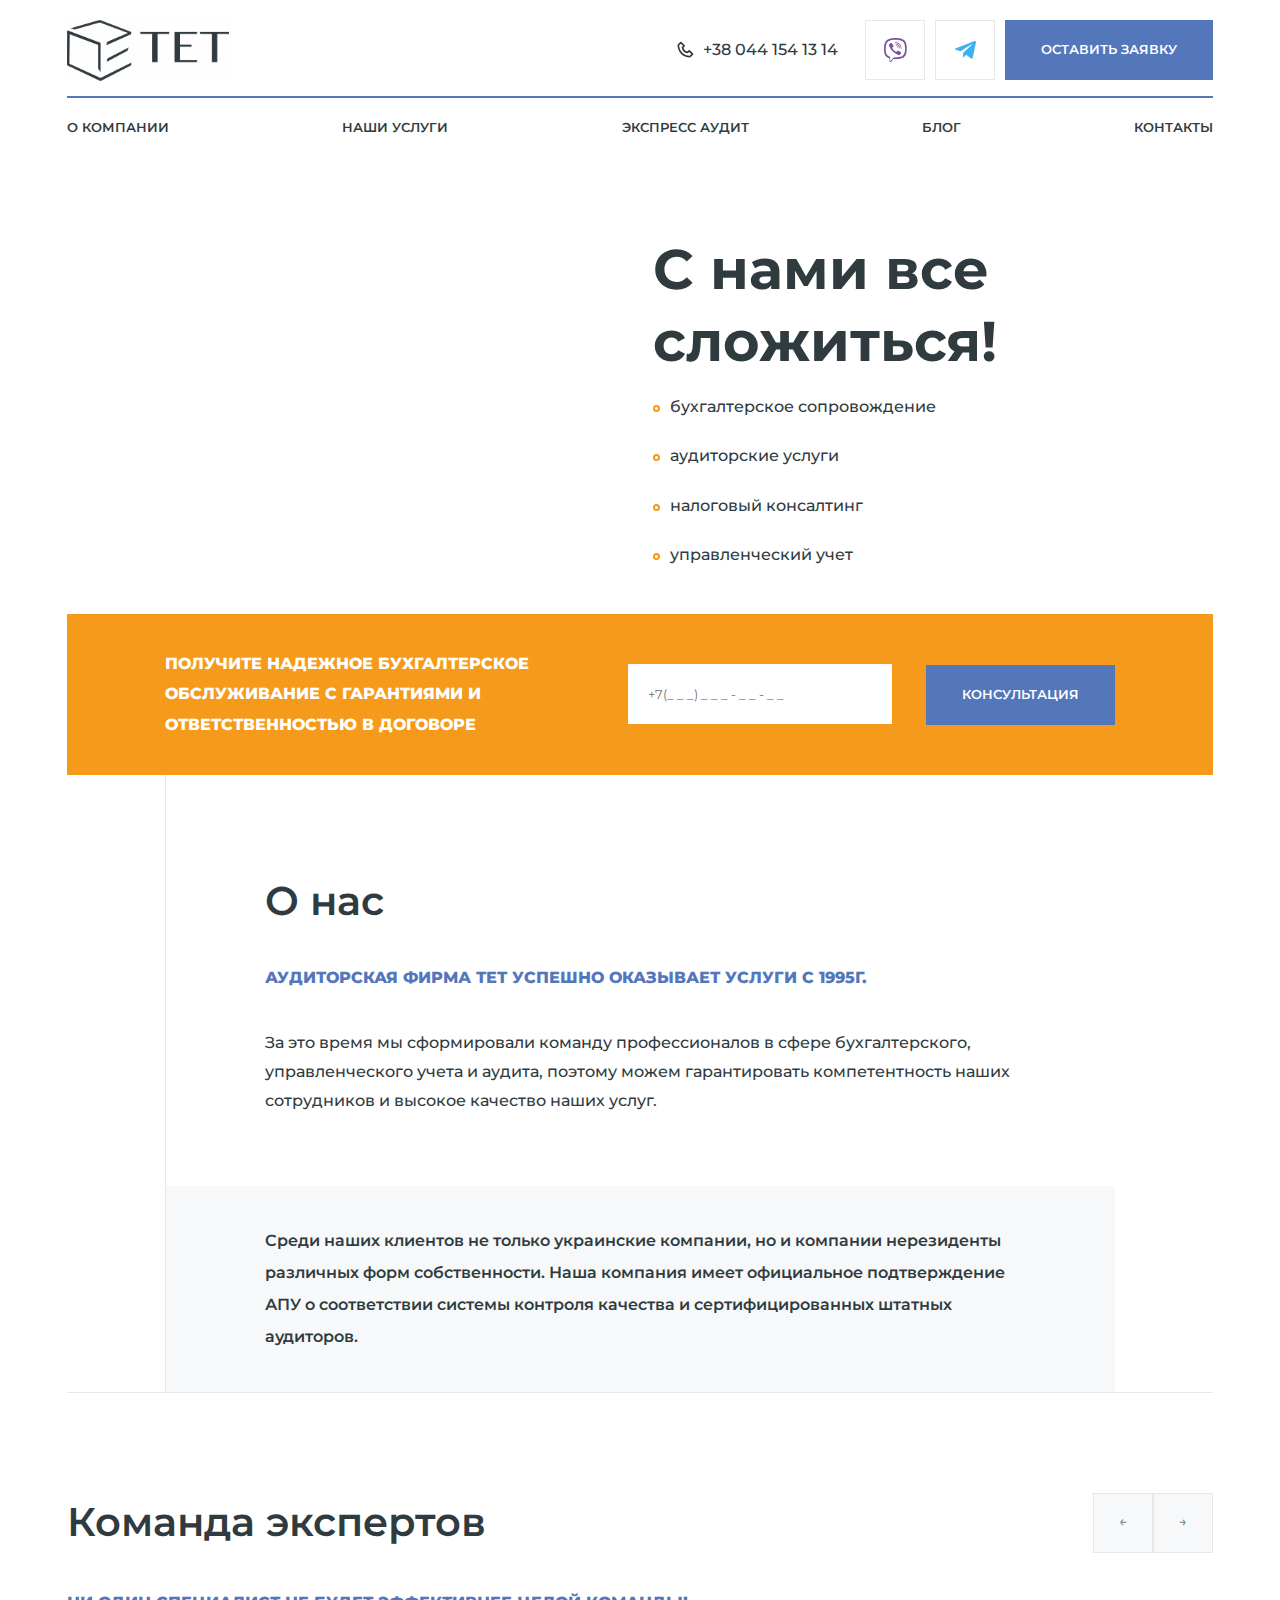
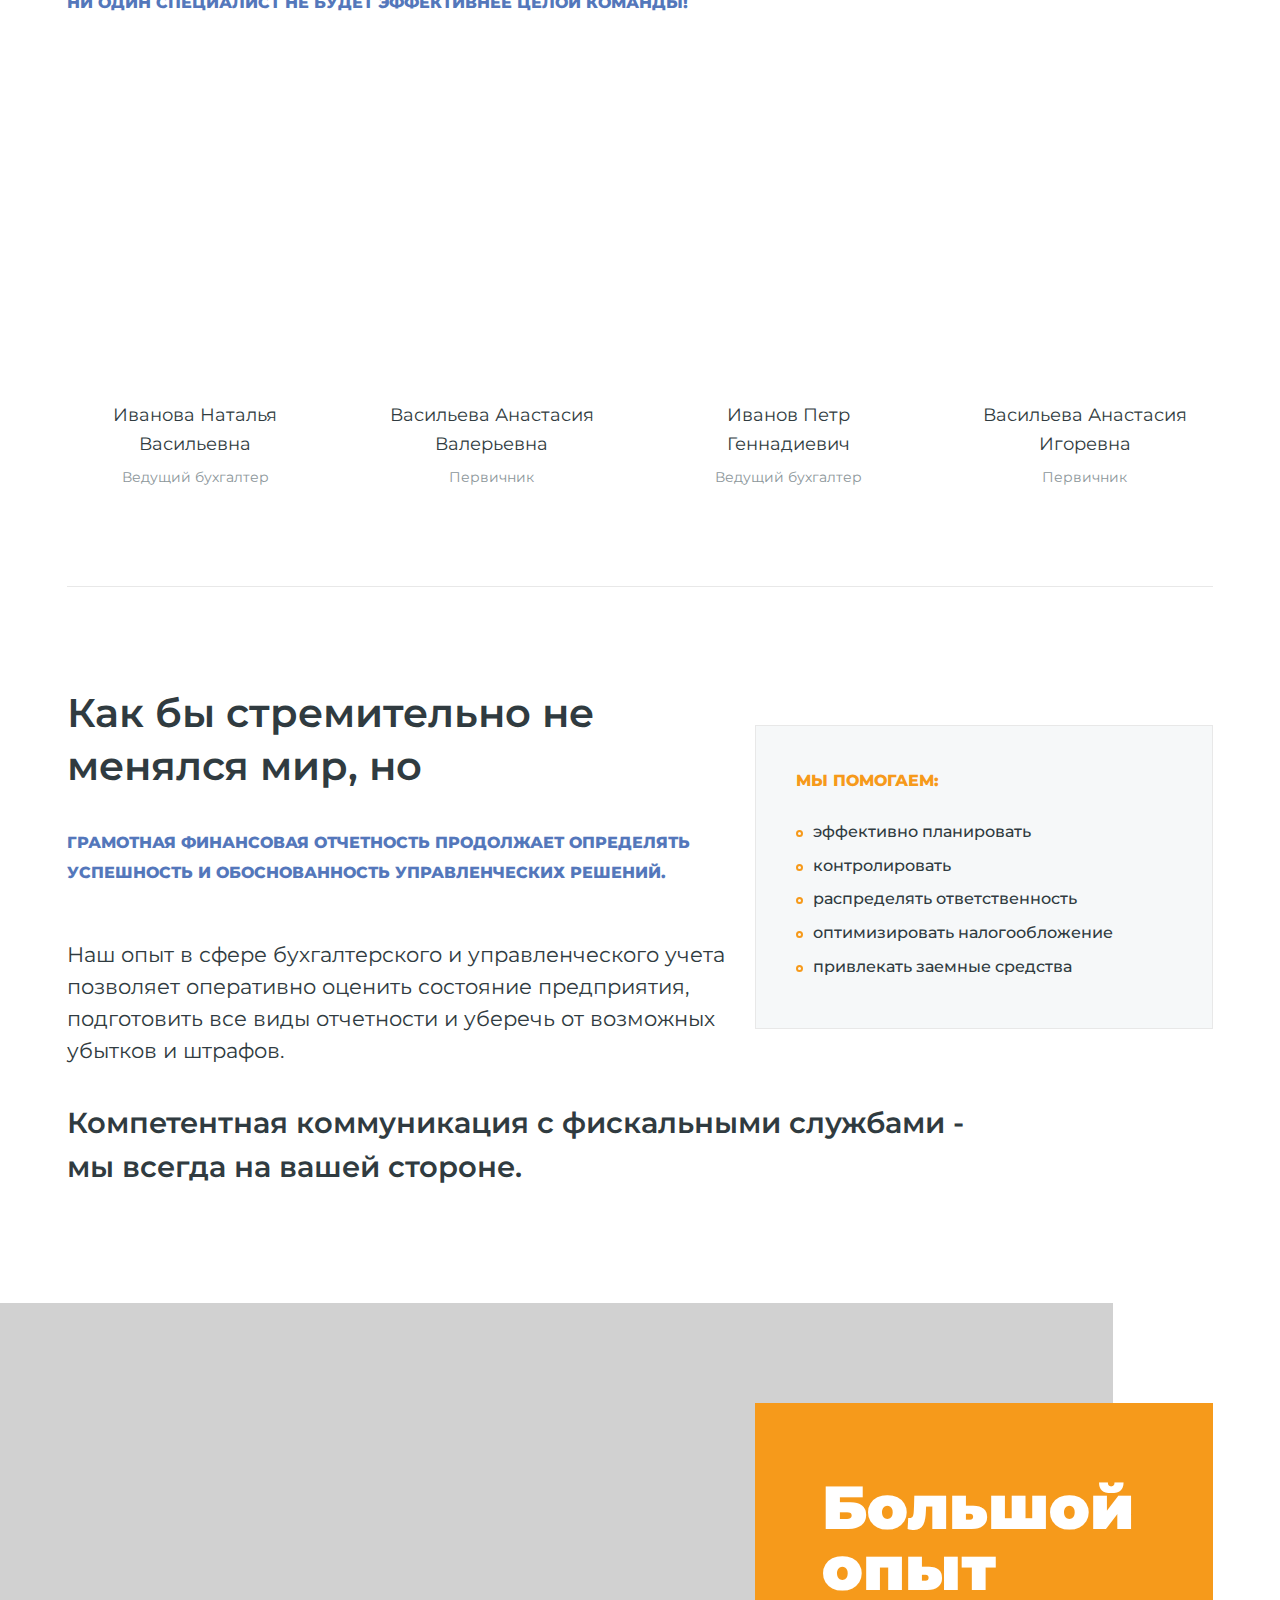
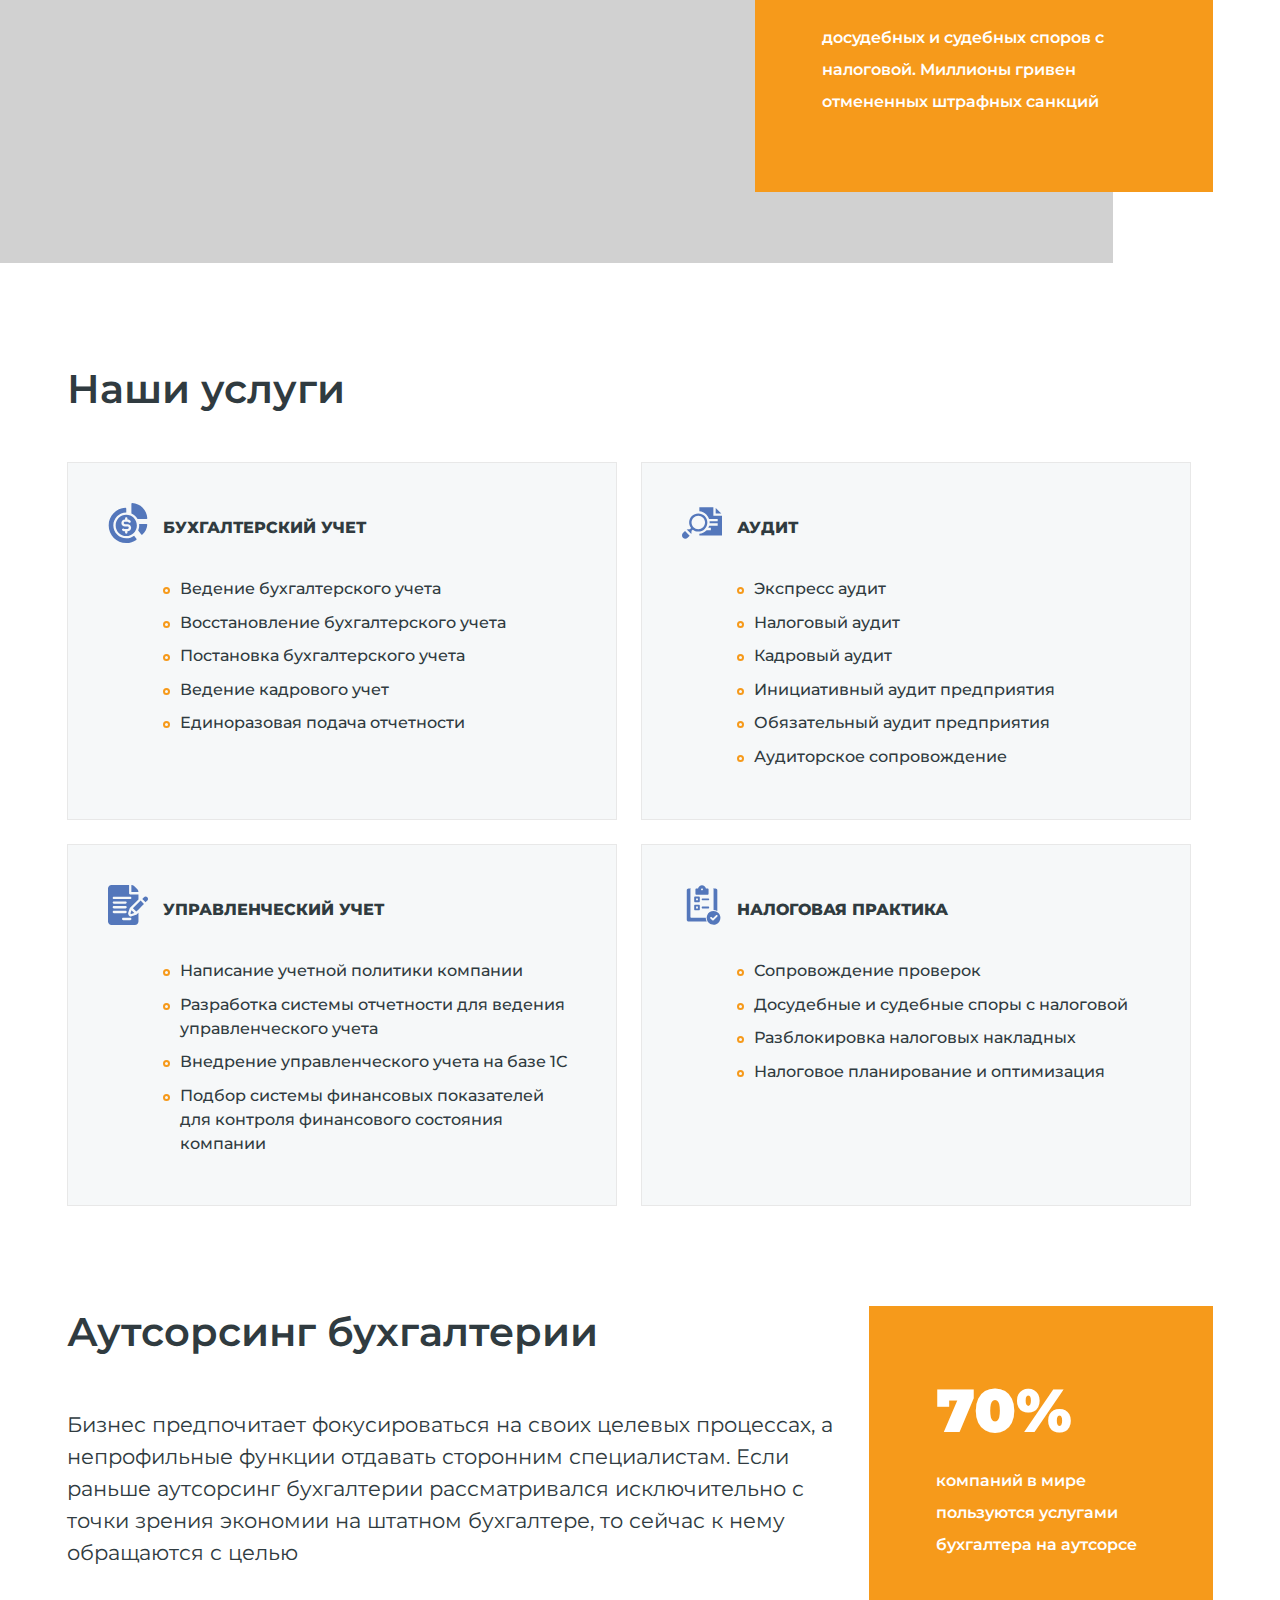
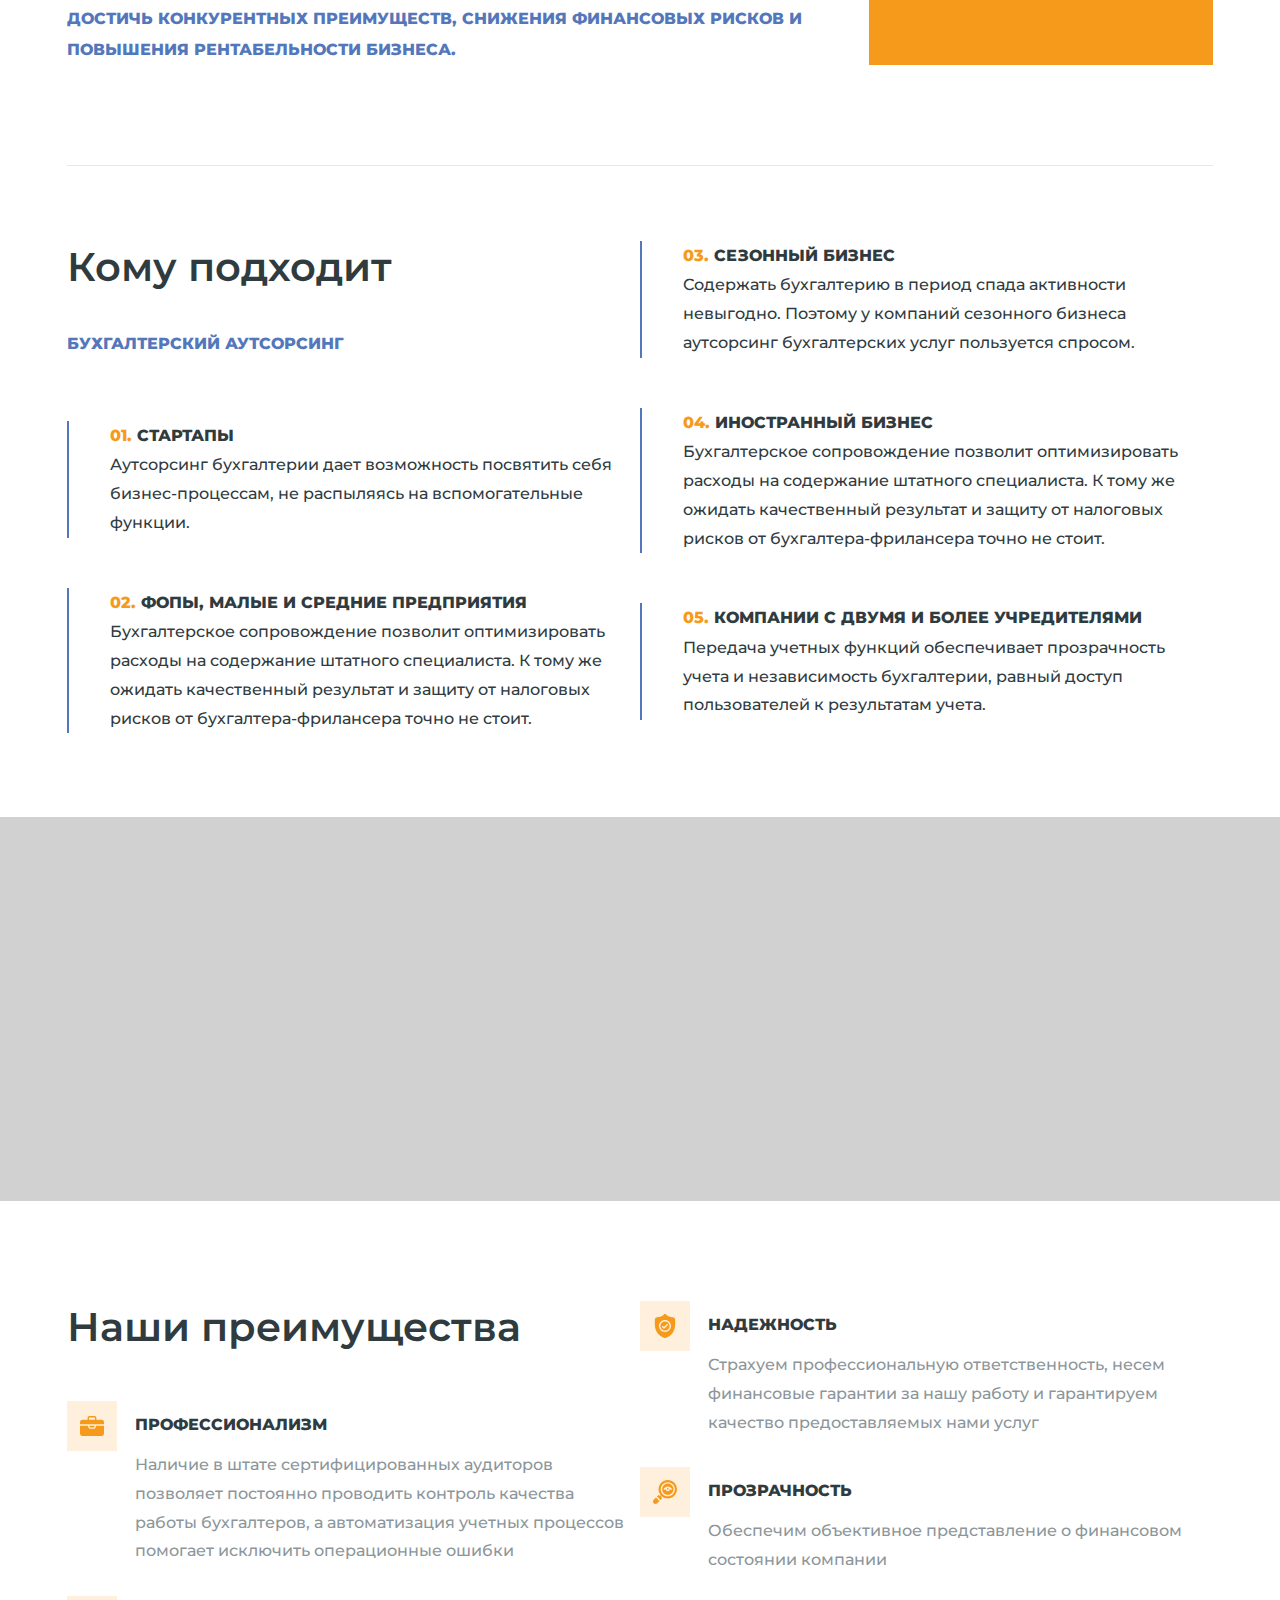
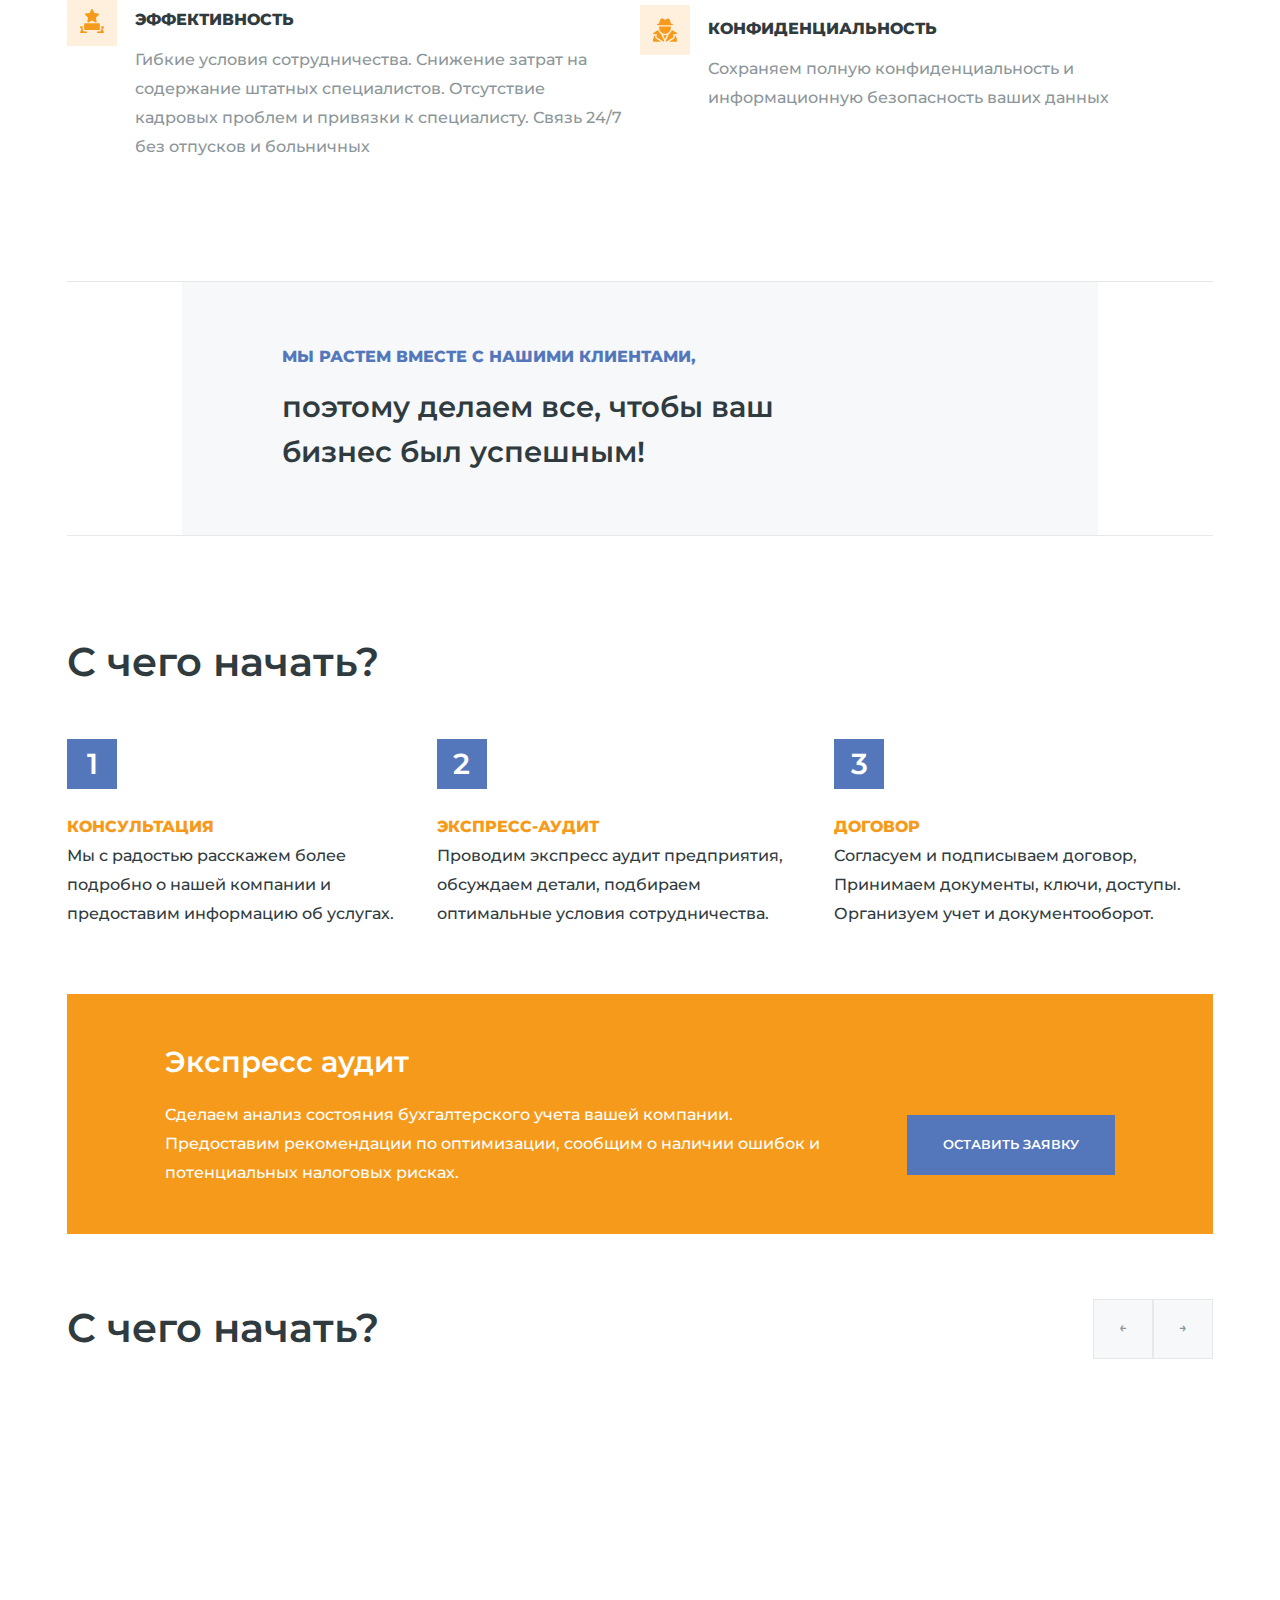
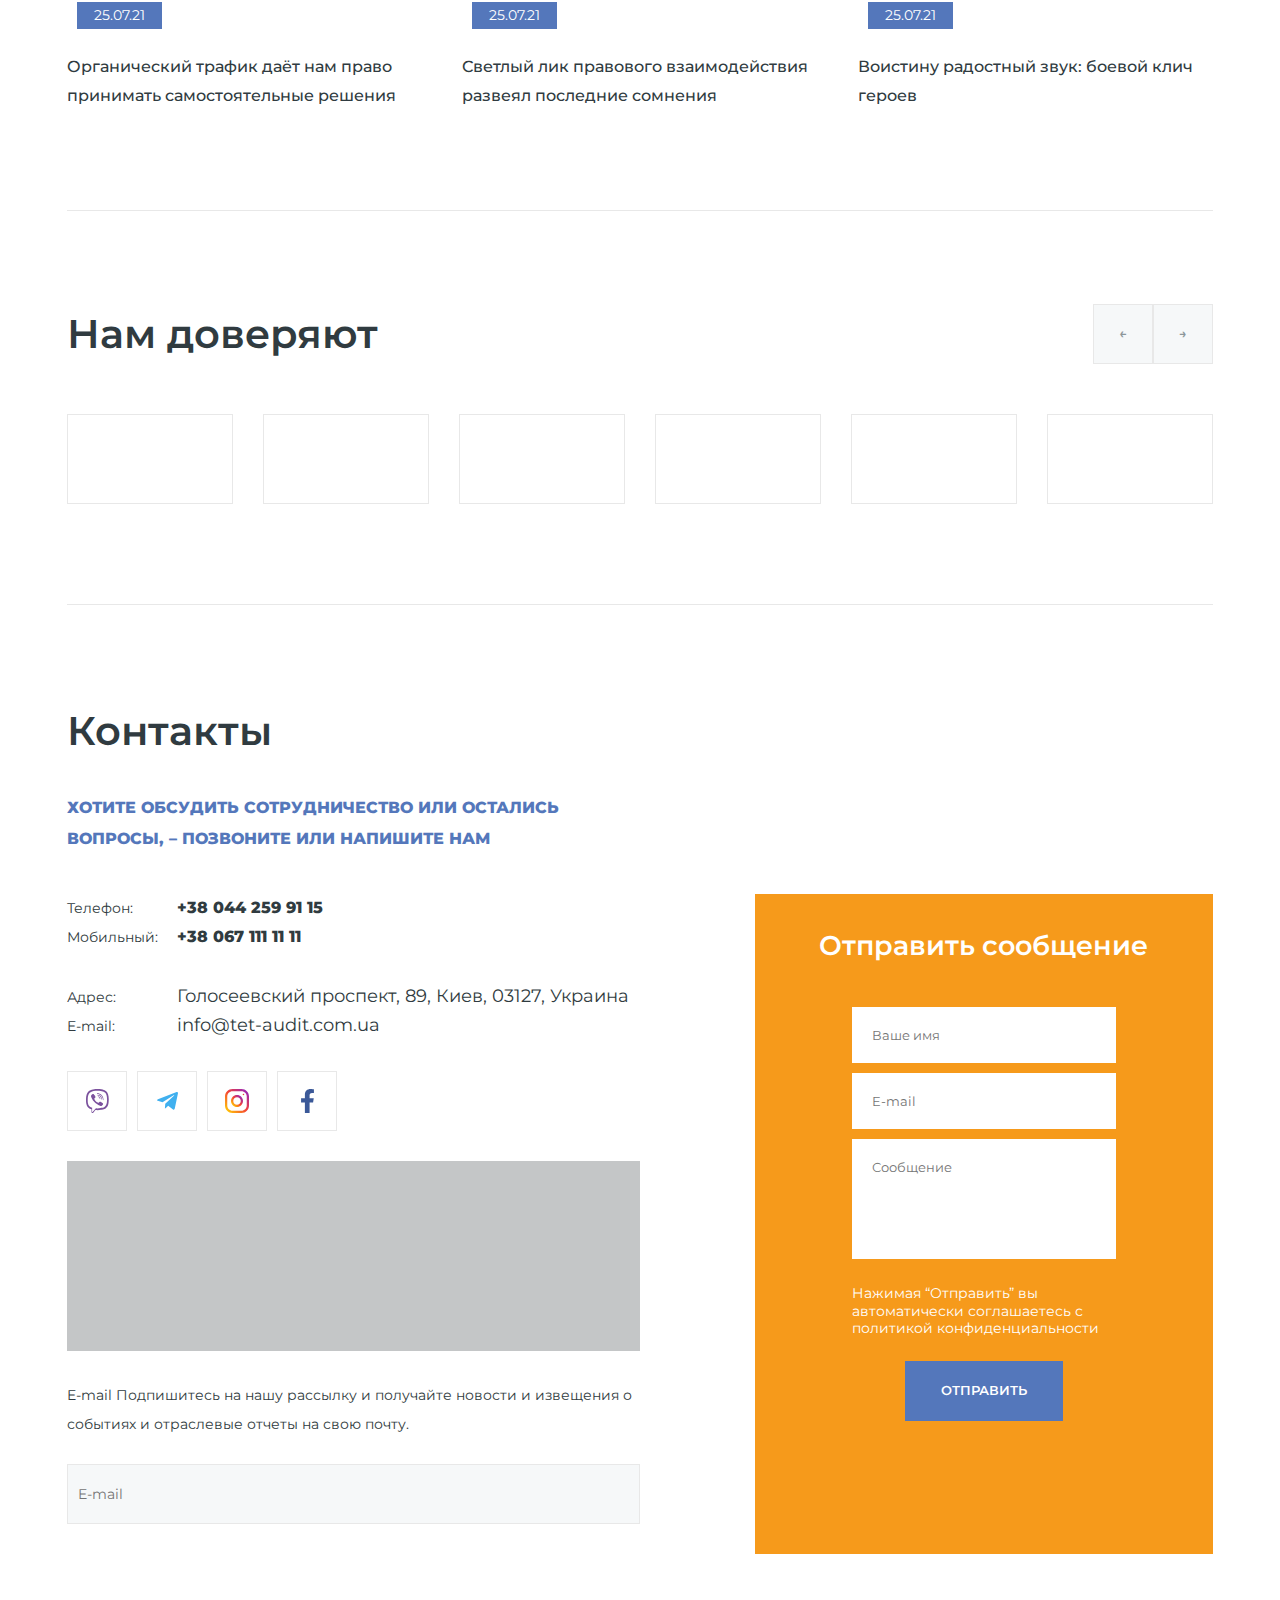
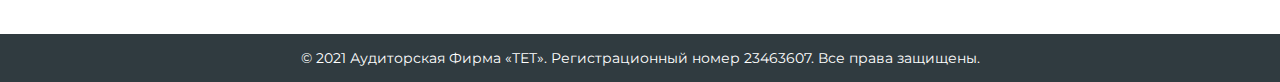
==== index.html @ 626409a5 "Верстка 01 TET Landing" ====
<!DOCTYPE html>
<html lang="ru">
<head>
  <meta charset="UTF-8">
  <meta http-equiv="X-UA-Compatible" content="IE=edge">
  <meta name="viewport" content="width=device-width, initial-scale=1.0">
  <link rel="stylesheet" href="styles.css">
  <link rel="preconnect" href="https://fonts.googleapis.com">
  <link rel="preconnect" href="https://fonts.gstatic.com" crossorigin>
  <link href="https://fonts.googleapis.com/css2?family=Montserrat:wght@400;500;600;800;900&display=swap" rel="stylesheet">  
  <title>ТЕТ | Бухгалтерское обслуживание</title>
</head>
<body>
  <div class="wrapper">
    <header class="header" id="header">
      <div class="container">
        <div class="header__top">
          <div class="header__logo">
            <a href="#header" class="logo-link" >
              <svg width="162" height="61" viewBox="0 0 162 61" fill="none" xmlns="http://www.w3.org/2000/svg" xmlns:xlink="http://www.w3.org/1999/xlink">
              <rect width="162" height="61" fill="url(#pattern0)"/>
              <defs>
              <pattern id="pattern0" patternContentUnits="objectBoundingBox" width="1" height="1">
              <use xlink:href="#image0_75_170" transform="translate(0 -0.00163934) scale(0.00444444 0.0118033)"/>
              </pattern>
              <image id="image0_75_170" width="225" height="85" xlink:href="[data-uri]"/>
              </defs>
              </svg>
            </a>
          </div>
          <div class="header__contacts">
            <a href="tel:380441541314" class="contacts__item">
              <span>
                <svg width="20" height="20" viewBox="0 0 20 20" fill="none" xmlns="http://www.w3.org/2000/svg">
                <path d="M14.6625 17.505H14.6392C11.4378 17.4262 8.38275 16.1479 6.07919 13.9233C3.85379 11.6219 2.57477 8.56797 2.49576 5.3675C2.49104 4.91916 2.66707 4.4878 2.98419 4.17083L5.24586 1.91083C5.57127 1.58551 6.09877 1.58551 6.42419 1.91083L9.75752 5.24417C10.0828 5.56958 10.0828 6.09708 9.75752 6.4225L8.42752 7.75C8.6742 8.6716 9.12858 9.5245 9.75586 10.2433C10.4734 10.8708 11.3252 11.3255 12.2459 11.5725L13.5792 10.2442C13.9046 9.91885 14.4321 9.91885 14.7575 10.2442L18.0909 13.5775C18.4162 13.9029 18.4162 14.4304 18.0909 14.7558L15.8292 17.0167C15.5208 17.3283 15.1009 17.504 14.6625 17.505ZM5.83336 3.67917H5.82919L4.16252 5.34917C4.23048 8.11471 5.33446 10.7539 7.25586 12.7442C9.24621 14.6649 11.8849 15.7688 14.65 15.8375L16.3225 14.1667L14.1625 12.0125L13.085 13.0892C12.9309 13.245 12.7209 13.3329 12.5017 13.3333C12.4432 13.3334 12.3848 13.3272 12.3275 13.315C10.9389 13.0078 9.64951 12.3571 8.57752 11.4225C7.6429 10.3505 6.9922 9.06114 6.68502 7.6725C6.62707 7.39647 6.71268 7.10986 6.91252 6.91083L7.98919 5.83333L5.83336 3.67917Z"/>
                </svg>
            </span>+38 044 154 13 14
            </a>
            <div class="social">
              <a href="">
                <svg width="24" height="24" viewBox="0 0 24 24" fill="none" xmlns="http://www.w3.org/2000/svg">
                <g clip-path="url(#clip0_32_452)">
                <path d="M21.1942 2.33729C20.5989 1.78886 18.1895 0.0404199 12.8177 0.0169824C12.8177 0.0169824 6.48486 -0.362705 3.40049 2.46854C1.68486 4.18417 1.08017 6.70135 1.01455 9.81854C0.948924 12.9357 0.869237 18.7763 6.49892 20.3607H6.50361L6.49892 22.7795C6.49892 22.7795 6.46142 23.7592 7.1083 23.956C7.88642 24.1998 8.3458 23.4545 9.09111 22.6529C9.49892 22.2123 10.0614 21.5654 10.488 21.0732C14.3411 21.3967 17.2989 20.656 17.6364 20.5482C18.4146 20.2951 22.8161 19.7326 23.5286 13.892C24.2692 7.86385 23.1724 4.05761 21.1942 2.33729ZM21.8458 13.4514C21.2411 18.3263 17.6739 18.6357 17.0177 18.8467C16.7364 18.9357 14.1349 19.5826 10.8677 19.3717C10.8677 19.3717 8.43017 22.3107 7.6708 23.0748C7.42236 23.3232 7.15049 23.2998 7.15517 22.8076C7.15517 22.4842 7.17392 18.7904 7.17392 18.7904C7.16924 18.7904 7.16924 18.7904 7.17392 18.7904C2.40205 17.4685 2.6833 12.4951 2.73486 9.89354C2.78642 7.29198 3.27861 5.15917 4.73174 3.72479C7.34267 1.35761 12.7192 1.70917 12.7192 1.70917C17.2614 1.72792 19.4364 3.09667 19.9427 3.55604C21.6161 4.99042 22.4692 8.42167 21.8458 13.4514ZM15.3302 9.66385C15.3489 10.067 14.7442 10.0951 14.7255 9.69198C14.6739 8.66073 14.1911 8.15917 13.1974 8.10292C12.7942 8.07948 12.8317 7.47479 13.2302 7.49823C14.538 7.56854 15.2645 8.31854 15.3302 9.66385ZM16.2817 10.1935C16.3286 8.20604 15.0864 6.64979 12.7286 6.47635C12.3302 6.44823 12.3724 5.84354 12.7708 5.87167C15.4895 6.06854 16.938 7.93885 16.8864 10.2076C16.8817 10.6107 16.2724 10.592 16.2817 10.1935ZM18.4849 10.8217C18.4895 11.2248 17.8802 11.2295 17.8802 10.8264C17.852 7.00604 15.3067 4.92479 12.2177 4.90135C11.8192 4.89667 11.8192 4.29667 12.2177 4.29667C15.6724 4.32011 18.4521 6.70604 18.4849 10.8217ZM17.9552 15.4201V15.4295C17.4489 16.3201 16.5021 17.3045 15.5271 16.9904L15.5177 16.9763C14.5286 16.6998 12.1989 15.4998 10.727 14.3279C9.96767 13.7279 9.27392 13.0201 8.73955 12.3404C8.25674 11.7357 7.76924 11.0185 7.2958 10.156C6.29736 8.35135 6.07705 7.5451 6.07705 7.5451C5.76299 6.5701 6.74267 5.62323 7.63799 5.11698H7.64736C8.07861 4.89198 8.49111 4.96698 8.76767 5.29979C8.76767 5.29979 9.34892 5.99354 9.59736 6.33573C9.83174 6.65448 10.1458 7.16542 10.3099 7.45135C10.5958 7.96229 10.4177 8.4826 10.1364 8.69823L9.57392 9.14823C9.28799 9.37792 9.32549 9.80448 9.32549 9.80448C9.32549 9.80448 10.1599 12.9592 13.2771 13.756C13.2771 13.756 13.7036 13.7935 13.9333 13.5076L14.3833 12.9451C14.5989 12.6639 15.1192 12.4857 15.6302 12.7717C16.3192 13.1607 17.1958 13.7654 17.7771 14.3138C18.1052 14.581 18.1802 14.9888 17.9552 15.4201Z" fill="#7B519D"/>
                </g>
                <defs>
                <clipPath id="clip0_32_452">
                <rect width="24" height="24" fill="white"/>
                </clipPath>
                </defs>
                </svg>
              </a>
              <a href="">
                  <svg width="21" height="24" viewBox="0 0 21 24" fill="none" xmlns="http://www.w3.org/2000/svg">
                  <path d="M20.939 4.62187L17.7703 19.5656C17.5312 20.6203 16.9078 20.8828 16.0218 20.3859L11.1937 16.8281L8.86403 19.0687C8.60622 19.3266 8.39059 19.5422 7.89372 19.5422L8.24059 14.625L17.189 6.53906C17.5781 6.19218 17.1047 5.99999 16.5843 6.34687L5.52184 13.3125L0.759342 11.8219C-0.276596 11.4984 -0.295346 10.7859 0.974967 10.2891L19.6031 3.11249C20.4656 2.78906 21.2203 3.30468 20.939 4.62187Z" fill="#40B0EF"/>
                  </svg>
              </a>
            </div>
            <button class="button blue">оставить заявку</button>
          </div>
          <div class="burger"></div>
          <div class="header__line"></div>
          <svg width="24" height="24" viewBox="0 0 14 14" fill="none" xmlns="http://www.w3.org/2000/svg" class="closeBtn">
            <path d="M12.59 0L7 5.59L1.41 0L0 1.41L5.59 7L0 12.59L1.41 14L7 8.41L12.59 14L14 12.59L8.41 7L14 1.41L12.59 0Z" fill="#8C969A"/>
          </svg>            
          <nav class="menu">
            <ul class="menu__list">
              <li class="menu__item"><a href="#about" class="menu__link">о компании</a></li>
              <li class="menu__item"><a href="#services" class="menu__link">наши услуги</a></li>
              <li class="menu__item"><a href="#form" class="menu__link">экспресс аудит</a></li>
              <li class="menu__item"><a href="#posts" class="menu__link">блог</a></li>
              <li class="menu__item"><a href="#contacts" class="menu__link">контакты</a></li>
            </ul>
          </nav>
        </div>
      </div>
    </header>
      <main class="main">
        <div class="container">
          <article class="main-screen">
            <img src="src/png/V5.png" alt="" class="main-screen__image">
            <div class="main-screen__text">
              <h1 class="title">С нами все сложиться!</h1>
              <ul class="list">
                <li class="list__item"><span class="list__mark"></span>бухгалтерское сопровождение</li>
                <li class="list__item"><span class="list__mark"></span>аудиторские услуги</li>
                <li class="list__item"><span class="list__mark"></span>налоговый консалтинг</li>
                <li class="list__item"><span class="list__mark"></span>управленческий учет</li>
              </ul>
            </div>
            <div class="main-screen__form">
              <p>Получите надежное бухгалтерское обслуживание с гарантиями и ответственностью в договоре</p>
              <form action="">
                <input type="text" class="contact-form__input" placeholder="+7(_ _ _) _ _ _ - _ _ - _ _">
                <button class="button blue" type="submit">консультация</button>
              </form>
            </div>
          </article>
          <article class="about" id="about">
            <div class="about__contant">
              <h2 class="article-title">О нас</h2>
              <h4 class="article-subtitle">Аудиторская фирма ТЕТ успешно оказывает услуги с 1995г.</h4>
              <p class="about__text">За это время мы сформировали команду профессионалов в сфере бухгалтерского,
                управленческого учета и аудита, поэтому можем гарантировать компетентность наших сотрудников и высокое качество наших услуг. 
              </p>
            </div>
            <p class="about__contant _gray">Среди наших клиентов не только украинские компании,
              но и компании нерезиденты различных форм собственности. Наша компания имеет официальное подтверждение АПУ о соответствии
              системы контроля качества и сертифицированных штатных аудиторов.
            </p>
          </article>
          <article class="experts">
            <div class="article__header">
              <h2 class="article-title">Команда экспертов</h2>
              <div class="button-block">
                <button class="button">&#8592;</button>
                <button class="button">&#8594;</button>
              </div>
            </div>
            <h4 class="article-subtitle">Ни один специалист не будет эффективнее целой команды!</h4>
            <div class="content-list">
              <div class="content-list__item">
                <div class="expert-img expert-2"></div>
                <p class="expert-name">Иванова Наталья Васильевна</p>
                <p class="expert-position">Ведущий бухгалтер</p>
              </div>
              <div class="content-list__item">
                <div class="expert-img expert-1"></div>
                <p class="expert-name">Васильева Анастасия Валерьевна</p>
                <p class="expert-position">Первичник</p>
              </div>
              <div class="content-list__item">
                <div class="expert-img expert-4"></div>
                <p class="expert-name">Иванов Петр Геннадиевич</p>
                <p class="expert-position">Ведущий бухгалтер</p>
              </div>
              <div class="content-list__item">
                <div class="expert-img expert-3"></div>
                <p class="expert-name">Васильева Анастасия Игоревна</p>
                <p class="expert-position">Первичник</p>
              </div>
            </div>
          </article>
          <article class="experience">
            <div class="experience__header">
              <div class="header__left">
                <h2 class="article-title">Как бы стремительно не менялся мир, но</h2>
                <h4 class="article-subtitle">грамотная финансовая отчетность продолжает определять успешность и обоснованность управленческих решений.</h4>
                <p class="experience-text">Наш опыт в сфере бухгалтерского и управленческого учета позволяет оперативно оценить состояние предприятия,
                  подготовить все виды отчетности и уберечь от возможных убытков и штрафов.</p>
              </div>
              <div class="list__block">
                <p class="list__header">мы помогаем:</p>
                <ul class="list">
                  <li class="list__item"><span class="list__mark"></span>эффективно планировать</li>
                  <li class="list__item"><span class="list__mark"></span>контролировать</li>
                  <li class="list__item"><span class="list__mark"></span>распределять ответственность</li>
                  <li class="list__item"><span class="list__mark"></span>оптимизировать налогообложение</li>
                  <li class="list__item"><span class="list__mark"></span>привлекать заемные средства</li>
                </ul>
              </div>
            </div>
            <h3>Компетентная коммуникация с фискальными службами  - <br> мы всегда на вашей стороне.</h3>
            <div class="experience-img__container">
              <div class="experience-img"></div>
              <div class="info-block">
                <h6 class="info-block__header">Большой опыт</h6>
                <p class="info-block__text">досудебных и судебных споров с налоговой. Миллионы гривен отмененных штрафных санкций</p>
              </div>
            </div>
          </article>
          <article class="services" id="services">
            <h2 class="article-title">Наши услуги</h2>
            <div class="services__list">
              <div class="list__block _services">
                <p class="list__header _services-header">
                  <span>
                    <svg width="40" height="40" viewBox="0 0 40 40" fill="none" xmlns="http://www.w3.org/2000/svg">
                      <g clip-path="url(#clip0_59_20)">
                        <path d="M31.144 21.041C31.3691 23.1774 31.0789 25.3881 30.1898 27.4763V27.4771L33.2761 31.463C33.5523 31.8198 34.0702 31.8688 34.4122 31.5745C37.1835 29.1897 39.0172 25.7472 39.2889 21.8734C39.3205 21.4225 38.9577 21.0411 38.5056 21.0411H31.144V21.041Z" fill="#5477BB"/>
                        <path d="M23.3951 0.785002V10.5314C26.0097 11.6629 28.1802 13.6333 29.566 16.1004H38.5259C38.9689 16.1004 39.3274 15.7337 39.3103 15.291C38.9914 7.00563 32.3855 0.415487 24.2131 0.00100847C23.7672 -0.0215909 23.3951 0.338586 23.3951 0.785002Z" fill="#5477BB"/>
                        <path d="M18.4023 35.3728C11.2689 35.4466 5.3738 29.6629 5.31612 22.5293C5.25798 15.3399 11.0901 9.47207 18.2664 9.47207V5.64972C18.2664 5.20244 17.893 4.84461 17.4462 4.8651C8.12009 5.29354 0.689135 12.9903 0.689056 22.4228C0.689056 32.1492 8.65565 40.0623 18.3818 39.9998C22.0497 39.9762 25.4499 38.8297 28.2568 36.8869C28.626 36.6313 28.7037 36.1169 28.4288 35.7618L26.0882 32.7386C23.9467 34.3656 21.2863 35.343 18.4023 35.3728Z" fill="#5477BB"/>
                        <path d="M7.66974 22.4228C7.66974 28.2656 12.4235 33.0193 18.2663 33.0193C24.1086 33.0193 28.8629 28.2666 28.8629 22.4228C28.8629 16.58 24.1086 11.8262 18.2663 11.8262C12.4235 11.8262 7.66974 16.5799 7.66974 22.4228ZM19.4434 15.3832V16.5061C20.6501 16.5061 21.7183 17.0194 22.4715 17.8228C22.9157 18.2968 22.8913 19.0423 22.4174 19.4864C21.9463 19.9277 21.2045 19.9109 20.7538 19.4323C20.4164 19.0729 19.9566 18.8641 19.4912 18.8602C18.5388 18.8602 17.8949 18.8602 16.9465 18.8602C16.2868 18.8602 15.7537 19.3947 15.7537 20.053C15.7537 20.7105 16.2889 21.2457 16.9472 21.2457H19.5862C21.5417 21.2457 23.133 22.8371 23.133 24.7926C23.133 26.6198 21.7276 28.3402 19.4434 28.3402V29.4623C19.4434 30.112 18.9168 30.6394 18.2663 30.6394C17.6166 30.6394 17.0893 30.112 17.0893 29.4623V28.3402C16.2602 28.3402 15.4433 28.2504 14.4864 27.5869C13.9528 27.2165 13.8202 26.4828 14.1906 25.9492C14.561 25.4148 15.2947 25.2822 15.8283 25.6526C16.1108 25.8503 16.4616 25.9815 16.8107 25.9861H19.5862C20.2417 25.9861 20.7789 25.4569 20.7789 24.7926C20.7789 24.135 20.2438 23.5998 19.5862 23.5998C18.4184 23.5998 18.1777 23.5998 16.9472 23.5998C14.991 23.5998 13.3996 22.0084 13.3996 20.053C13.3996 18.22 14.8101 16.5061 17.0893 16.5061V15.3832C17.0893 14.7335 17.6166 14.2062 18.2663 14.2062C18.9168 14.2062 19.4434 14.7335 19.4434 15.3832Z" fill="#5477BB"/>
                      </g>
                      <defs>
                        <clipPath id="clip0_59_20">
                          <rect width="40" height="40" fill="white"/>
                        </clipPath>
                      </defs>
                    </svg>
                  </span>Бухгалтерский учет
                </p>
                <ul class="list">
                  <li class="list__item"><span class="list__mark"></span>Ведение бухгалтерского учета</li>
                  <li class="list__item"><span class="list__mark"></span>Восстановление бухгалтерского учета</li>
                  <li class="list__item"><span class="list__mark"></span>Постановка бухгалтерского учета</li>
                  <li class="list__item"><span class="list__mark"></span>Ведение кадрового учет</li>
                  <li class="list__item"><span class="list__mark"></span>Единоразовая подача отчетности</li>
                </ul>
              </div>
              <div class="list__block _services">
                <p class="list__header _services-header">
                  <span>
                    <svg width="40" height="40" viewBox="0 0 40 40" fill="none" xmlns="http://www.w3.org/2000/svg">
                      <g clip-path="url(#clip0_348_91)">
                        <path d="M31.3573 4.25513H17.3524V8.16829C19.9778 8.41315 22.4139 9.55336 24.3019 11.4413C25.6064 12.7458 26.5533 14.3122 27.0954 16.0218H35.6915V18.3739H27.5735C27.6077 18.7342 27.6253 19.098 27.6253 19.4645C27.6253 19.7654 27.6132 20.0645 27.5901 20.3614H35.6915V22.7134H27.1552C26.9333 23.4601 26.6344 24.1806 26.2629 24.8653H28.8331V27.2173H24.5627C24.4773 27.3085 24.3908 27.3989 24.3019 27.4878C22.4141 29.3756 19.978 30.5158 17.3525 30.7607V32.4695H40.0001V12.8722H31.3573V4.25513Z" fill="#5477BB"/>
                        <path d="M39.3098 10.5201L33.7094 4.94263V10.5201H39.3098Z" fill="#5477BB"/>
                        <path d="M10.7394 26.6588C12.3198 27.8808 14.2483 28.5433 16.2787 28.5433C18.7037 28.5433 20.9836 27.599 22.6982 25.8842C24.413 24.1695 25.3573 21.8896 25.3573 19.4646C25.3573 17.0396 24.4129 14.7598 22.6982 13.0451C20.9835 11.3303 18.7037 10.386 16.2787 10.386C13.8538 10.386 11.5739 11.3303 9.8592 13.0451C6.59974 16.3045 6.34183 21.446 9.08498 25.0035L7.92217 26.1664L7.16899 26.2295L4.71667 26.4347L9.30865 31.0268L9.51378 28.5765L9.57696 27.8213L10.7394 26.6588ZM11.514 14.6999C12.7867 13.4272 14.4789 12.7263 16.2786 12.7263C18.0785 12.7263 19.7707 13.4272 21.0434 14.6999C22.3161 15.9726 23.017 17.6647 23.017 19.4646C23.017 21.2644 22.3161 22.9565 21.0434 24.2293C19.7707 25.502 18.0786 26.2029 16.2786 26.2029C14.4788 26.2029 12.7867 25.502 11.514 24.2293C10.2413 22.9565 9.54044 21.2644 9.54044 19.4646C9.54044 17.6647 10.2413 15.9726 11.514 14.6999Z" fill="#5477BB"/>
                        <path d="M0.963725 30.1186C-0.321242 31.4036 -0.321242 33.4946 0.963725 34.7796C1.58623 35.4021 2.41386 35.7449 3.29428 35.7449C4.1747 35.7449 5.00233 35.4021 5.62475 34.7796L7.68816 32.7162L3.02713 28.0552L0.963725 30.1186Z" fill="#5477BB"/>
                      </g>
                      <defs>
                        <clipPath id="clip0_348_91">
                          <rect width="40" height="40" fill="white"/>
                        </clipPath>
                      </defs>
                    </svg>
                  </span>аудит
                </p>
                <ul class="list">
                  <li class="list__item"><span class="list__mark"></span>Экспресс аудит</li>
                  <li class="list__item"><span class="list__mark"></span>Налоговый аудит</li>
                  <li class="list__item"><span class="list__mark"></span>Кадровый аудит</li>
                  <li class="list__item"><span class="list__mark"></span>Инициативный аудит предприятия</li>
                  <li class="list__item"><span class="list__mark"></span>Обязательный аудит предприятия</li>
                  <li class="list__item"><span class="list__mark"></span>Аудиторское сопровождение</li>
                </ul>
              </div>
              <div class="list__block _services">
                <p class="list__header _services-header">
                  <span>
                    <svg width="40" height="40" viewBox="0 0 40 40" fill="none" xmlns="http://www.w3.org/2000/svg">
                      <path d="M30.4307 6.82984C30.4307 5.89141 30.0644 5.00797 29.4007 4.34422L26.0865 1.03C25.4319 0.375391 24.5028 0 23.5781 0H23.3767V7.03125H30.4308L30.4307 6.82984Z" fill="#5477BB"/>
                      <path d="M21.4013 24.1826C21.6256 23.5016 22.017 22.8677 22.5274 22.3538L30.462 14.4513V9.375H22.2276C21.5798 9.375 21.0938 8.85086 21.0938 8.20312V0H3.51562C1.57703 0 0 1.57703 0 3.51562V36.4844C0 38.423 1.57703 40 3.51562 40H26.9151C28.8537 40 30.462 38.423 30.462 36.4844V27.7382L29.1741 28.9948C28.6523 29.512 28.0413 29.8885 27.3523 30.1186L23.6261 31.3626L23.0584 31.3935C22.12 31.3935 21.232 30.9369 20.6804 30.1724C20.1334 29.4114 19.9846 28.4249 20.2821 27.5334L21.4013 24.1826ZM5.85938 21.0938H17.5401C18.1878 21.0938 18.712 21.6179 18.712 22.2656C18.712 22.9134 18.1878 23.4375 17.5401 23.4375H5.85938C5.21164 23.4375 4.6875 22.9134 4.6875 22.2656C4.6875 21.6179 5.21164 21.0938 5.85938 21.0938ZM4.6875 17.5781C4.6875 16.9304 5.21164 16.4062 5.85938 16.4062H17.5401C18.1878 16.4062 18.712 16.9304 18.712 17.5781C18.712 18.2259 18.1878 18.75 17.5401 18.75H5.85938C5.21164 18.75 4.6875 18.2259 4.6875 17.5781ZM4.6875 26.9531C4.6875 26.3054 5.21164 25.7812 5.85938 25.7812H17.5401C18.1878 25.7812 18.712 26.3054 18.712 26.9531C18.712 27.6009 18.1878 28.125 17.5401 28.125H5.85938C5.21164 28.125 4.6875 27.6009 4.6875 26.9531ZM22.2276 32.8125C22.8753 32.8125 23.3995 33.3366 23.3995 33.9844C23.3995 34.6321 22.8754 35.1562 22.2276 35.1562H15.1963C14.5486 35.1562 14.0245 34.6321 14.0245 33.9844C14.0245 33.3366 14.5486 32.8125 15.1963 32.8125H22.2276ZM5.85938 14.0625C5.21164 14.0625 4.6875 13.5384 4.6875 12.8906C4.6875 12.2429 5.21164 11.7188 5.85938 11.7188H22.2276C22.8753 11.7188 23.3995 12.2429 23.3995 12.8906C23.3995 13.5384 22.8753 14.0625 22.2276 14.0625H5.85938Z" fill="#5477BB"/>
                      <path d="M23.5243 25.2192L22.5048 28.2779C22.352 28.7361 22.788 29.172 23.2462 29.0189L26.3031 27.998L23.5243 25.2192Z" fill="#5477BB"/>
                      <path d="M32.6257 15.5708L24.9078 23.2887L28.2363 26.6172C29.9807 24.8725 33.3748 21.4779 35.9538 18.8989L32.6257 15.5708Z" fill="#5477BB"/>
                      <path d="M39.3114 12.2098C38.8994 11.7955 38.2929 11.5586 37.6496 11.5586C37.0064 11.5586 36.4 11.7955 35.9857 12.2109L34.2828 13.9138L37.6107 17.2418C38.543 16.3095 39.1874 15.6651 39.3138 15.5387C40.2292 14.622 40.2291 13.1287 39.3114 12.2098Z" fill="#5477BB"/>
                      <path d="M39.3137 15.5386C39.3138 15.5386 39.3138 15.5385 39.3138 15.5385C39.3168 15.5355 39.3181 15.5342 39.3206 15.5317C39.3181 15.5342 39.3168 15.5356 39.3137 15.5386Z" fill="#5477BB"/>
                      <path d="M39.3206 15.5314C39.3243 15.5276 39.3287 15.5233 39.3309 15.521C39.3286 15.5233 39.3243 15.5276 39.3206 15.5314Z" fill="#5477BB"/>
                      <path d="M39.331 15.5214C39.3385 15.5138 39.3387 15.5136 39.331 15.5214V15.5214Z" fill="#5477BB"/>
                    </svg>
                  </span>управленческий учет
                </p>
                <ul class="list">
                  <li class="list__item"><span class="list__mark"></span>Написание учетной политики компании</li>
                  <li class="list__item"><span class="list__mark"></span>Разработка системы отчетности для ведения управленческого учета</li>
                  <li class="list__item"><span class="list__mark"></span>Внедрение управленческого учета на базе 1С</li>
                  <li class="list__item"><span class="list__mark"></span>Подбор системы финансовых показателей для контроля финансового состояния компании</li>
                </ul>
              </div>
              <div class="list__block _services">
                <p class="list__header _services-header">
                  <span>
                    <svg width="40" height="40" viewBox="0 0 40 40" fill="none" xmlns="http://www.w3.org/2000/svg">
                      <path d="M14.375 9.68757H25.625C25.8736 9.68757 26.1121 9.58879 26.2879 9.41298C26.4637 9.23716 26.5625 8.99871 26.5625 8.75007V4.37507C26.5625 4.12643 26.4637 3.88797 26.2879 3.71215C26.1121 3.53634 25.8736 3.43757 25.625 3.43757H23.9531C23.7418 2.54799 23.2366 1.7557 22.5193 1.18878C21.8019 0.621866 20.9143 0.313477 20 0.313477C19.0857 0.313477 18.1981 0.621866 17.4807 1.18878C16.7634 1.7557 16.2582 2.54799 16.0469 3.43757H14.375C14.1264 3.43757 13.8879 3.53634 13.7121 3.71215C13.5363 3.88797 13.4375 4.12643 13.4375 4.37507V8.75007C13.4375 8.99871 13.5363 9.23716 13.7121 9.41298C13.8879 9.58879 14.1264 9.68757 14.375 9.68757ZM20 3.43757C20.1854 3.43757 20.3667 3.49255 20.5208 3.59556C20.675 3.69858 20.7952 3.84499 20.8661 4.0163C20.9371 4.18761 20.9557 4.37611 20.9195 4.55796C20.8833 4.73982 20.794 4.90687 20.6629 5.03798C20.5318 5.16909 20.3648 5.25838 20.1829 5.29455C20.001 5.33073 19.8125 5.31216 19.6412 5.2412C19.4699 5.17025 19.3235 5.05008 19.2205 4.89591C19.1175 4.74174 19.0625 4.56049 19.0625 4.37507C19.0625 4.12643 19.1613 3.88797 19.3371 3.71215C19.5129 3.53634 19.7514 3.43757 20 3.43757Z" fill="#5477BB"/>
                      <path d="M13.125 17.1875H16.875C17.1236 17.1875 17.3621 17.0887 17.5379 16.9129C17.7137 16.7371 17.8125 16.4986 17.8125 16.25V12.5C17.8125 12.2514 17.7137 12.0129 17.5379 11.8371C17.3621 11.6613 17.1236 11.5625 16.875 11.5625H13.125C12.8764 11.5625 12.6379 11.6613 12.4621 11.8371C12.2863 12.0129 12.1875 12.2514 12.1875 12.5V16.25C12.1875 16.4986 12.2863 16.7371 12.4621 16.9129C12.6379 17.0887 12.8764 17.1875 13.125 17.1875ZM14.0625 13.4375H15.9375V15.3125H14.0625V13.4375Z" fill="#5477BB"/>
                      <path d="M13.125 25.3125H16.875C17.1236 25.3125 17.3621 25.2137 17.5379 25.0379C17.7137 24.8621 17.8125 24.6236 17.8125 24.375V20.625C17.8125 20.3764 17.7137 20.1379 17.5379 19.9621C17.3621 19.7863 17.1236 19.6875 16.875 19.6875H13.125C12.8764 19.6875 12.6379 19.7863 12.4621 19.9621C12.2863 20.1379 12.1875 20.3764 12.1875 20.625V24.375C12.1875 24.6236 12.2863 24.8621 12.4621 25.0379C12.6379 25.2137 12.8764 25.3125 13.125 25.3125ZM14.0625 21.5625H15.9375V23.4375H14.0625V21.5625Z" fill="#5477BB"/>
                      <path d="M20.625 13.4375C20.3764 13.4375 20.1379 13.5363 19.9621 13.7121C19.7863 13.8879 19.6875 14.1264 19.6875 14.375C19.6875 14.6236 19.7863 14.8621 19.9621 15.0379C20.1379 15.2137 20.3764 15.3125 20.625 15.3125H26.25C26.4986 15.3125 26.7371 15.2137 26.9129 15.0379C27.0887 14.8621 27.1875 14.6236 27.1875 14.375C27.1875 14.1264 27.0887 13.8879 26.9129 13.7121C26.7371 13.5363 26.4986 13.4375 26.25 13.4375H20.625Z" fill="#5477BB"/>
                      <path d="M26.25 21.5625H20.625C20.3764 21.5625 20.1379 21.6613 19.9621 21.8371C19.7863 22.0129 19.6875 22.2514 19.6875 22.5C19.6875 22.7486 19.7863 22.9871 19.9621 23.1629C20.1379 23.3387 20.3764 23.4375 20.625 23.4375H26.25C26.4986 23.4375 26.7371 23.3387 26.9129 23.1629C27.0887 22.9871 27.1875 22.7486 27.1875 22.5C27.1875 22.2514 27.0887 22.0129 26.9129 21.8371C26.7371 21.6613 26.4986 21.5625 26.25 21.5625Z" fill="#5477BB"/>
                      <path d="M31.5625 4.375V25C32.8736 24.9986 34.1637 25.3291 35.3125 25.9609V5.3125C35.3119 4.81539 35.1142 4.3388 34.7627 3.98729C34.4112 3.63578 33.9346 3.43806 33.4375 3.4375H30.625C30.8736 3.4375 31.1121 3.53627 31.2879 3.71209C31.4637 3.8879 31.5625 4.12636 31.5625 4.375Z" fill="#5477BB"/>
                      <path d="M9.375 32.8125C9.12636 32.8125 8.8879 32.7137 8.71209 32.5379C8.53627 32.3621 8.4375 32.1236 8.4375 31.875V4.375C8.4375 4.12636 8.53627 3.8879 8.71209 3.71209C8.8879 3.53627 9.12636 3.4375 9.375 3.4375H6.64063C6.14352 3.43806 5.66693 3.63578 5.31542 3.98729C4.96391 4.3388 4.76618 4.81539 4.76562 5.3125V34.6875C4.76618 35.1846 4.96391 35.6612 5.31542 36.0127C5.66693 36.3642 6.14352 36.5619 6.64063 36.5625H24.7109C24.0791 35.4137 23.7486 34.1236 23.75 32.8125H9.375Z" fill="#5477BB"/>
                      <path d="M31.5625 25.9375C30.2028 25.9375 28.8735 26.3407 27.743 27.0961C26.6124 27.8516 25.7312 28.9253 25.2108 30.1815C24.6905 31.4378 24.5543 32.8201 24.8196 34.1537C25.0849 35.4874 25.7397 36.7124 26.7011 37.6738C27.6626 38.6353 28.8876 39.2901 30.2213 39.5554C31.5549 39.8207 32.9372 39.6845 34.1934 39.1642C35.4497 38.6438 36.5234 37.7626 37.2788 36.632C38.0343 35.5014 38.4375 34.1722 38.4375 32.8125C38.4354 30.9898 37.7104 29.2423 36.4216 27.9534C35.1327 26.6646 33.3852 25.9396 31.5625 25.9375ZM35.3504 31.6004L31.6004 35.3504C31.4246 35.5262 31.1861 35.6249 30.9375 35.6249C30.6889 35.6249 30.4504 35.5262 30.2746 35.3504L28.3996 33.4754C28.2262 33.2991 28.1294 33.0614 28.1304 32.8141C28.1314 32.5668 28.2301 32.3299 28.405 32.155C28.5799 31.9801 28.8168 31.8814 29.0641 31.8804C29.3114 31.8794 29.5491 31.9762 29.7254 32.1496L30.9375 33.3616L34.0246 30.2746C34.2009 30.1012 34.4386 30.0044 34.6859 30.0054C34.9332 30.0064 35.1701 30.1051 35.345 30.28C35.5199 30.4549 35.6186 30.6918 35.6196 30.9391C35.6206 31.1864 35.5238 31.4241 35.3504 31.6004Z" fill="#5477BB"/>
                    </svg>
                  </span>налоговая практика
                </p>
                <ul class="list">
                  <li class="list__item"><span class="list__mark"></span>Сопровождение проверок</li>
                  <li class="list__item"><span class="list__mark"></span>Досудебные и судебные споры с налоговой</li>
                  <li class="list__item"><span class="list__mark"></span>Разблокировка налоговых накладных</li>
                  <li class="list__item"><span class="list__mark"></span>Налоговое планирование и оптимизация</li>
                </ul>
              </div>
            </div>
          </article>
          <article class="outsourcing">
            <div class="outsourcing__text">
              <h2 class="article-title">Аутсорсинг бухгалтерии</h2>
              <p class="experience-text">Бизнес предпочитает фокусироваться на своих целевых процессах, а непрофильные функции отдавать сторонним специалистам.
                Если раньше аутсорсинг бухгалтерии рассматривался исключительно с точки зрения экономии на штатном бухгалтере, то сейчас к нему обращаются с целью</p>
              <h4 class="article-subtitle">достичь конкурентных преимуществ, снижения финансовых рисков и повышения рентабельности бизнеса.</h4>
            </div>
            <div class="info-block">
              <h6 class="info-block__header">70%</h6>
              <p class="info-block__text">компаний в мире пользуются услугами бухгалтера на аутсорсе</p>
            </div>
          </article>
          <article class="who">
            <div class="who__header">
              <h2 class="article-title">Кому подходит</h2>
              <h4 class="article-subtitle">бухгалтерский аутсорсинг</h4>
            </div>
            <div class="who__contant">
              <div class="who__container">
                <h4 class="who__title">Стартапы</h4>
                <p>Аутсорсинг бухгалтерии дает возможность посвятить себя бизнес-процессам, не распыляясь на вспомогательные функции.</p>
              </div>
              <div class="who__container">
                <h4 class="who__title">ФОПы, малые и средние предприятия</h4>
                <p>Бухгалтерское сопровождение позволит оптимизировать расходы на содержание штатного специалиста. К тому же ожидать качественный результат и защиту от налоговых рисков от бухгалтера-фрилансера точно не стоит.</p>
              </div>
              <div class="who__container">
                <h4 class="who__title">Сезонный бизнес</h4>
                <p>Содержать бухгалтерию в период спада активности невыгодно.  Поэтому у компаний сезонного бизнеса аутсорсинг бухгалтерских услуг пользуется спросом.</p>
              </div>
              <div class="who__container">
                <h4 class="who__title">Иностранный бизнес</h4>
                <p>Бухгалтерское сопровождение позволит оптимизировать расходы на содержание штатного специалиста. К тому же ожидать качественный результат и защиту от налоговых рисков от бухгалтера-фрилансера точно не стоит.</p>
              </div>
              <div class="who__container">
                <h4 class="who__title">Компании с двумя и более учредителями</h4>
                <p>Передача учетных функций обеспечивает прозрачность учета и независимость бухгалтерии, равный доступ пользователей к результатам учета.</p>
              </div>
            </div>
            <div class="who__img">
              <div></div>
            </div>
          </article>
          <article class="preferences">
            <div class="preferences__header">
              <h2 class="article-title">Наши преимущества</h2>
            </div>
            <div class="preferences__content">
              <div class="preferences__container">
                <h4 class="preferences__title">
                  <span>
                    <svg width="24" height="24" viewBox="0 0 24 24" fill="none" xmlns="http://www.w3.org/2000/svg">
                      <g clip-path="url(#clip0_62_578)">
                        <path d="M15.9664 11.6533V12.2599C15.9664 13.694 14.7997 14.861 13.3654 14.861H10.6344C9.20032 14.861 8.03339 13.6942 8.03339 12.2599V11.6533H0V19.5162C0 20.8353 1.07318 21.9085 2.39227 21.9085H21.6077C22.9268 21.9085 24 20.8353 24 19.5162V11.6533H15.9664Z" fill="#F69A1B"/>
                        <path d="M9.45831 12.2599C9.45831 12.9085 9.98584 13.436 10.6344 13.436H13.3654C14.014 13.436 14.5417 12.9085 14.5417 12.2599V11.6533H9.45831V12.2599Z" fill="#F69A1B"/>
                        <path d="M24 10.2285V8.11267C24 6.79358 22.9268 5.7204 21.6077 5.7204H16.3757V3.94354C16.3757 2.93207 15.553 2.10938 14.5415 2.10938H9.4585C8.44702 2.10938 7.62433 2.93207 7.62433 3.94354V5.7204H2.39227C1.07318 5.7204 0 6.79358 0 8.11267V10.2283H24V10.2285ZM9.04907 3.94354C9.04907 3.71777 9.23273 3.53412 9.4585 3.53412H14.5415C14.7673 3.53412 14.9509 3.71777 14.9509 3.94354V5.7204H9.04907V3.94354Z" fill="#F69A1B"/>
                      </g>
                      <defs>
                        <clipPath id="clip0_62_578">
                        <rect width="24" height="24" fill="white"/>
                        </clipPath>
                      </defs>
                    </svg>
                  </span>Профессионализм
                </h4>
                <p class="preferences__text">Наличие в штате сертифицированных аудиторов позволяет постоянно проводить контроль качества работы бухгалтеров, а автоматизация учетных процессов помогает  исключить операционные ошибки</p>
              </div>
              <div class="preferences__container">
                <h4 class="preferences__title">
                  <span>
                    <svg width="24" height="24" viewBox="0 0 24 24" fill="none" xmlns="http://www.w3.org/2000/svg">
                      <path d="M4.87552 20.9995H19.1245C19.5388 20.9995 19.8744 20.6639 19.8744 20.2496V14.9999C19.8744 14.5856 19.5388 14.25 19.1245 14.25H4.87552C4.46118 14.25 4.12558 14.5856 4.12558 14.9999V20.2496C4.12558 20.6639 4.46118 20.9995 4.87552 20.9995Z" fill="#F69A1B"/>
                      <path d="M8.0398 8.67014L7.36204 12.6233C7.25724 13.2338 7.90135 13.7028 8.4504 13.4135L12 11.5476L15.5496 13.4135C16.1029 13.7032 16.7421 13.2304 16.6379 12.6233L15.9601 8.67014L18.832 5.87097C19.2758 5.4383 19.0305 4.68147 18.4162 4.59185L14.4471 4.01533L12.6726 0.418879C12.3974 -0.137767 11.6026 -0.137579 11.3274 0.418879L9.55282 4.01533L5.58374 4.59185C4.97033 4.68138 4.72355 5.43774 5.16799 5.87097L8.0398 8.67014Z" fill="#F69A1B"/>
                      <path d="M22.6131 20.6247L23.9002 18.3721C24.1854 17.8733 23.8248 17.25 23.2492 17.25H21.6087C21.4792 17.25 21.3743 17.3549 21.3743 17.4844V20.2498C21.3743 21.4923 20.367 22.4996 19.1245 22.4996H17.109C16.9796 22.4996 16.8746 22.6046 16.8746 22.734V23.2496C16.8746 23.6638 17.2104 23.9995 17.6246 23.9995H23.2492C23.8238 23.9995 24.1859 23.3771 23.9002 22.8774L22.6131 20.6247Z" fill="#F69A1B"/>
                      <path d="M2.62569 20.2498V17.4844C2.62569 17.3549 2.52075 17.25 2.39134 17.25H0.750832C0.176234 17.25 -0.185942 17.8724 0.0997869 18.3721L1.38688 20.6247L0.0997869 22.8774C-0.185426 23.3762 0.175203 23.9995 0.750832 23.9995H6.37541C6.78962 23.9995 7.12536 23.6638 7.12536 23.2496V22.734C7.12536 22.6046 7.02041 22.4996 6.891 22.4996H4.87553C3.63296 22.4996 2.62569 21.4923 2.62569 20.2498Z" fill="#F69A1B"/>
                    </svg>
                  </span>Эффективность
                </h4>
                <p class="preferences__text">Гибкие условия сотрудничества. Снижение затрат на содержание штатных специалистов. Отсутствие кадровых проблем и привязки к специалисту.  Связь 24/7 без отпусков и больничных</p>
              </div>
              <div class="preferences__container">
                <h4 class="preferences__title">
                  <span>
                    <svg width="24" height="24" viewBox="0 0 24 24" fill="none" xmlns="http://www.w3.org/2000/svg">
                      <g clip-path="url(#clip0_348_175)">
                        <path d="M11.9999 7.42773C9.47833 7.42773 7.427 9.47906 7.427 12.0004C7.427 14.522 9.47833 16.5733 11.9999 16.5733C14.5212 16.5733 16.5726 14.522 16.5726 12.0004C16.5726 9.47906 14.5212 7.42773 11.9999 7.42773ZM14.7148 11.1393L11.4388 14.4152C11.3013 14.5527 11.121 14.6216 10.9408 14.6216C10.7606 14.6216 10.5804 14.5529 10.4429 14.4152L9.19104 13.1633C8.91602 12.8885 8.91602 12.4426 9.19104 12.1676C9.46588 11.8926 9.91174 11.8926 10.1868 12.1676L10.9408 12.9216L13.7191 10.1436C13.9939 9.86853 14.4398 9.86853 14.7148 10.1436C14.9898 10.4184 14.9898 10.8643 14.7148 11.1393Z" fill="#F69A1B"/>
                        <path d="M22.1948 6.51181L22.194 6.49313C22.1836 6.2626 22.1766 6.01871 22.1724 5.74734C22.1528 4.42404 21.1009 3.32944 19.7774 3.25547C17.018 3.10148 14.8834 2.2017 13.0595 0.423934L13.0439 0.409102C12.449 -0.136367 11.5516 -0.136367 10.9565 0.409102L10.9409 0.423934C9.11704 2.2017 6.9824 3.10148 4.22301 3.25565C2.89971 3.32944 1.84759 4.42404 1.82799 5.74753C1.82397 6.01706 1.81682 6.26095 1.80639 6.49313L1.80529 6.53653C1.75164 9.3503 1.68499 12.8522 2.85649 16.0307C3.50066 17.7786 4.47624 19.298 5.75596 20.547C7.21348 21.9693 9.12253 23.0986 11.43 23.9031C11.5051 23.9293 11.5831 23.9505 11.6626 23.9665C11.7746 23.9888 11.8874 24 12.0002 24C12.113 24 12.226 23.9888 12.3379 23.9665C12.4173 23.9505 12.4959 23.9291 12.5713 23.9028C14.8761 23.0967 16.7831 21.967 18.2393 20.5448C19.5185 19.2955 20.4941 17.7757 21.1388 16.0274C22.3147 12.8394 22.2482 9.33089 22.1948 6.51181ZM11.9998 17.9815C8.70175 17.9815 6.01872 15.2985 6.01872 12.0004C6.01872 8.70229 8.70175 6.01926 11.9998 6.01926C15.2977 6.01926 17.981 8.70229 17.981 12.0004C17.981 15.2985 15.2977 17.9815 11.9998 17.9815Z" fill="#F69A1B"/>
                      </g>
                      <defs>
                        <clipPath id="clip0_348_175">
                        <rect width="24" height="24" fill="white"/>
                        </clipPath>
                      </defs>
                    </svg>
                  </span>Надежность
                </h4>
                <p class="preferences__text">Страхуем профессиональную ответственность, несем финансовые гарантии за нашу работу и гарантируем качество предоставляемых нами услуг</p>
              </div>
              <div class="preferences__container">
                <h4 class="preferences__title">
                  <span>
                    <svg width="24" height="24" viewBox="0 0 24 24" fill="none" xmlns="http://www.w3.org/2000/svg">
                      <g clip-path="url(#clip0_348_193)">
                        <path d="M2.98332 17.5039L0.725998 19.7612C-0.242081 20.7293 -0.242081 22.3046 0.725998 23.2726C1.19511 23.7418 1.81859 23.9999 2.4818 23.9999C3.145 23.9999 3.76866 23.7418 4.23759 23.2726L6.49492 21.0155L2.98332 17.5039Z" fill="#F69A1B"/>
                        <path d="M13.9321 8.89697C13.9321 9.37524 14.3212 9.76434 14.7995 9.76434C15.2776 9.76434 15.6667 9.37524 15.6667 8.89697C15.6667 8.41888 15.2776 8.02979 14.7995 8.02979C14.3212 8.02979 13.9321 8.41888 13.9321 8.89697Z" fill="#F69A1B"/>
                        <path d="M21.301 2.69788C19.5613 0.958191 17.2482 0 14.7878 0C12.3274 0 10.0142 0.958191 8.27435 2.69788C4.85028 6.12213 4.6908 11.5935 7.79608 15.2084L6.99261 16.0117L5.73413 14.7532L3.97778 16.5095L7.48938 20.0211L9.24573 18.2648L7.98724 17.0063L8.79034 16.203C10.4592 17.6391 12.5632 18.4224 14.7876 18.4224C17.248 18.4224 19.5612 17.4642 21.301 15.7245C23.0407 13.9847 23.9989 11.6717 23.9989 9.2113C23.9989 6.75073 23.0407 4.43756 21.301 2.69788ZM19.7545 14.178C18.3853 15.5473 16.5864 16.2321 14.7878 16.2321C12.989 16.2321 11.1903 15.5473 9.82086 14.178C8.49426 12.8513 7.76367 11.0874 7.76367 9.2113C7.76367 7.33502 8.49426 5.57117 9.82086 4.24438C12.5596 1.50568 17.0158 1.50568 19.7545 4.24438C21.0813 5.57117 21.8119 7.33502 21.8119 9.2113C21.8119 11.0874 21.0813 12.8513 19.7545 14.178Z" fill="#F69A1B"/>
                        <path d="M18.7601 5.23901C17.6649 4.14386 16.2263 3.59619 14.7878 3.59619C13.3491 3.59619 11.9105 4.14386 10.8153 5.23901C9.75439 6.30011 9.16992 7.71075 9.16992 9.2113C9.16992 10.7119 9.75439 12.1227 10.8153 13.1838C13.0058 15.3741 16.5698 15.3741 18.7601 13.1838C19.8212 12.1227 20.4055 10.7119 20.4055 9.2113C20.4055 7.71075 19.8212 6.30011 18.7601 5.23901ZM17.9423 10.0212C17.9363 10.0111 17.6283 9.49677 17.0707 8.99359C17.02 10.2026 16.0208 11.1709 14.7995 11.1709C13.5844 11.1709 12.5889 10.2129 12.5286 9.01245C11.9722 9.51489 11.655 10.0239 11.649 10.034L10.4491 9.30011C10.5159 9.1908 12.1174 6.62347 14.7995 6.62347C17.5697 6.62347 19.095 9.20508 19.1585 9.31494L17.9423 10.0212Z" fill="#F69A1B"/>
                      </g>
                      <defs>
                        <clipPath id="clip0_348_193">
                        <rect width="24" height="24" fill="white"/>
                        </clipPath>
                      </defs>
                    </svg>
                  </span>Прозрачность
                </h4>
                <p class="preferences__text">Обеспечим объективное представление о финансовом состоянии компании</p>
              </div>
              <div class="preferences__container">
                <h4 class="preferences__title">
                  <span>
                    <svg width="24" height="24" viewBox="0 0 24 24" fill="none" xmlns="http://www.w3.org/2000/svg">
                      <g clip-path="url(#clip0_348_12)">
                        <path fill-rule="evenodd" clip-rule="evenodd" d="M12.0001 17.1311C11.3205 17.1311 10.6622 17.0361 10.038 16.8589L11.9987 21.1277L13.9589 16.8598C13.3357 17.0364 12.6785 17.1311 12.0001 17.1311Z" fill="#F69A1B"/>
                        <path fill-rule="evenodd" clip-rule="evenodd" d="M2.46057 19.8424C2.28478 19.5163 2.19558 19.139 2.22193 18.7435L2.29819 17.6391L1.56858 17.5796C0.594379 19.1356 0.0261129 20.9417 0.00361295 22.8665C-0.0381058 23.2809 0.286785 23.6407 0.703175 23.6407L7.87257 23.6398C6.83714 22.9701 2.9288 20.711 2.46057 19.8424Z" fill="#F69A1B"/>
                        <path fill-rule="evenodd" clip-rule="evenodd" d="M21.6992 17.6389L21.7754 18.7433C21.8018 19.1387 21.7126 19.5161 21.5368 19.8422C21.3623 20.1659 21.101 20.4386 20.7816 20.6279L16.1263 23.6385L23.297 23.6376C23.6784 23.6414 23.999 23.3242 23.9973 22.9345C23.9876 20.984 23.4173 19.1536 22.4315 17.5791L21.6992 17.6389Z" fill="#F69A1B"/>
                        <path fill-rule="evenodd" clip-rule="evenodd" d="M11.1469 22.6302L8.08952 15.9737C7.66076 15.6956 7.26303 15.3734 6.90307 15.0134C6.07554 14.1859 5.44704 13.1589 5.09721 12.0127L0.324822 14.9151C-0.206084 15.2264 -0.0353188 16.0358 0.574619 16.0842L3.79432 16.3512L3.62267 18.8368C3.60602 19.0866 3.73723 19.3122 3.94137 19.428L10.2978 23.5387C10.5896 23.7283 10.9798 23.6453 11.1694 23.3535C11.2916 23.1653 11.3005 22.9363 11.2131 22.7465L11.1469 22.6302Z" fill="#F69A1B"/>
                        <path fill-rule="evenodd" clip-rule="evenodd" d="M20.3747 18.8368L20.203 16.3512L23.4205 15.9934C24.0304 15.9451 24.2207 15.1338 23.6898 14.8225L18.9026 12.0142C18.5527 13.1598 17.9243 14.1862 17.0971 15.0134C16.7361 15.3745 16.337 15.6976 15.9067 15.9763L12.8505 22.6302L12.7841 22.7466C12.6968 22.9363 12.7057 23.1655 12.828 23.3537C13.0175 23.6455 13.4077 23.7284 13.6995 23.5389L20.056 19.4281C20.2602 19.3123 20.3913 19.0867 20.3747 18.8368Z" fill="#F69A1B"/>
                        <path fill-rule="evenodd" clip-rule="evenodd" d="M12 15.725C15.1961 15.725 17.8084 13.1126 17.8084 9.91657V8.59375H6.19159V9.91657C6.19159 13.1126 8.80398 15.725 12 15.725Z" fill="#F69A1B"/>
                        <path fill-rule="evenodd" clip-rule="evenodd" d="M4.78127 7.20633C9.5938 7.20633 14.4063 7.20633 19.2188 7.20633C19.6071 7.20633 19.922 6.89152 19.922 6.50321C19.922 6.11489 19.6071 5.80008 19.2188 5.80008H17.984C17.5819 4.14468 17.2732 2.11095 16.134 0.971746C15.1163 -0.0460077 14.3841 0.446697 13.4812 1.05439C13.0549 1.34126 12.5642 1.67155 12.0021 1.67155C11.4551 1.67155 10.9785 1.33967 10.5629 1.05022C9.66205 0.422744 8.92869 -0.0879611 7.86903 0.971699C6.69448 2.14625 6.34732 4.13413 5.99805 5.80013H4.78131C4.393 5.80013 4.07819 6.11494 4.07819 6.50325C4.07814 6.89152 4.39295 7.20633 4.78127 7.20633Z" fill="#F69A1B"/>
                      </g>
                      <defs>
                        <clipPath id="clip0_348_12">
                        <rect width="24" height="24" fill="white"/>
                        </clipPath>
                      </defs>
                    </svg>
                  </span>Конфиденциальность
                </h4>
                <p class="preferences__text">Сохраняем полную конфиденциальность и информационную безопасность  ваших данных</p>
              </div>
            </div>
          </article>
          <article class="growth">
            <div class="growth__container">
              <h4 class="article-subtitle">Мы растем вместе с нашими клиентами,</h4>
              <h3>поэтому делаем все, чтобы ваш бизнес был успешным!</h3>
            </div>
          </article>
          <article class="start">
            <h2 class="article-title">С чего начать?</h2>
            <div class="start__container">
              <div class="start__step">
                <p class="step__title">1</p>
                <h4 class="step__subtitle">Консультация</h4>
                <p class="step__text">Мы с радостью расскажем более подробно о нашей компании и предоставим информацию об услугах.</p>
              </div>
              <div class="start__step">
                <p class="step__title">2</p>
                <h4 class="step__subtitle">Экспресс-аудит</h4>
                <p class="step__text">Проводим экспресс аудит предприятия, обсуждаем детали, подбираем оптимальные условия сотрудничества.
                </p>
              </div>
              <div class="start__step">
                <p class="step__title">3</p>
                <h4 class="step__subtitle">Договор</h4>
                <p class="step__text">Согласуем и подписываем договор, Принимаем документы, ключи, доступы. Организуем учет и документооборот.</p>
              </div>
            </div>
          </article>
          <article class="form" id="form">
            <h3 class="form__title">Экспресс аудит</h3>
            <p class="form__text">Сделаем анализ состояния бухгалтерского учета вашей компании. Предоставим
              рекомендации по оптимизации, сообщим о наличии ошибок и потенциальных налоговых рисках.
            </p>
            <button class="button blue">оставить заявку</button>
          </article>
          <article class="posts" id="posts">
            <div class="article__header">
              <h2 class="article-title">С чего начать?</h2>
              <div class="button-block">
                <button class="button">&#8592;</button>
                <button class="button">&#8594;</button>
              </div>
            </div>
            <div class="posts__container">
              <div class="posts__card">
                <div class="posts__img" style="background-image: url(src/img/Rectangle\ 25.jpg);">
                  <p class="datestamp">25.07.21</p>
                </div>
                <p class="posts__text">Органический трафик даёт нам право принимать самостоятельные решения</p>
              </div>
              <div class="posts__card">
                <div class="posts__img" style="background-image: url(src/img/Rectangle\ 25-1.jpg);">
                  <p class="datestamp">25.07.21</p>
                </div>
                <p class="posts__text">Светлый лик правового взаимодействия развеял последние сомнения</p>
              </div>
              <div class="posts__card">
                <div class="posts__img" style="background-image: url(src/img/Rectangle\ 25-2.jpg);">
                  <p class="datestamp">25.07.21</p>
                </div>
                <p class="posts__text">Воистину радостный звук: боевой клич героев</p>
              </div>
            </div>
          </article>
          <article class="trust">
            <div class="article__header">
              <h2 class="article-title">Нам доверяют</h2>
              <div class="button-block">
                <button class="button">&#8592;</button>
                <button class="button">&#8594;</button>
              </div>
            </div>
            <div class="trust__container">
              <div class="trust__card"></div>
              <div class="trust__card"></div>
              <div class="trust__card"></div>
              <div class="trust__card"></div>
              <div class="trust__card"></div>
              <div class="trust__card"></div>
            </div>
          </article>
          <article class="contacts" id="contacts">
            <h2 class="article-title">Контакты</h2>
            <h4 class="article-subtitle">Хотите обсудить сотрудничество или остались <br> вопросы, – позвоните или напишите нам</h4>
            <div class="contacts__content">
              <div class="content__left">
                <div class="phone">
                  <div>
                    <p>Телефон: </p><p>+38 044 259 91 15</p>
                  </div>
                  <div>
                    <p>Мобильный: </p><p>+38 067 111 11 11</p>
                  </div>
                </div>
                <div class="adress">
                  <div>
                    <p>Адрес: </p><p>Голосеевский проспект, 89, Киев, 03127, Украина</p>
                  </div>
                  <div>
                    <p>E-mail: </p><p>info@tet-audit.com.ua</p>
                  </div>
                </div>
                <div class="social">
                  <a href="">
                    <svg width="24" height="24" viewBox="0 0 24 24" fill="none" xmlns="http://www.w3.org/2000/svg">
                    <g clip-path="url(#clip0_32_452)">
                    <path d="M21.1942 2.33729C20.5989 1.78886 18.1895 0.0404199 12.8177 0.0169824C12.8177 0.0169824 6.48486 -0.362705 3.40049 2.46854C1.68486 4.18417 1.08017 6.70135 1.01455 9.81854C0.948924 12.9357 0.869237 18.7763 6.49892 20.3607H6.50361L6.49892 22.7795C6.49892 22.7795 6.46142 23.7592 7.1083 23.956C7.88642 24.1998 8.3458 23.4545 9.09111 22.6529C9.49892 22.2123 10.0614 21.5654 10.488 21.0732C14.3411 21.3967 17.2989 20.656 17.6364 20.5482C18.4146 20.2951 22.8161 19.7326 23.5286 13.892C24.2692 7.86385 23.1724 4.05761 21.1942 2.33729ZM21.8458 13.4514C21.2411 18.3263 17.6739 18.6357 17.0177 18.8467C16.7364 18.9357 14.1349 19.5826 10.8677 19.3717C10.8677 19.3717 8.43017 22.3107 7.6708 23.0748C7.42236 23.3232 7.15049 23.2998 7.15517 22.8076C7.15517 22.4842 7.17392 18.7904 7.17392 18.7904C7.16924 18.7904 7.16924 18.7904 7.17392 18.7904C2.40205 17.4685 2.6833 12.4951 2.73486 9.89354C2.78642 7.29198 3.27861 5.15917 4.73174 3.72479C7.34267 1.35761 12.7192 1.70917 12.7192 1.70917C17.2614 1.72792 19.4364 3.09667 19.9427 3.55604C21.6161 4.99042 22.4692 8.42167 21.8458 13.4514ZM15.3302 9.66385C15.3489 10.067 14.7442 10.0951 14.7255 9.69198C14.6739 8.66073 14.1911 8.15917 13.1974 8.10292C12.7942 8.07948 12.8317 7.47479 13.2302 7.49823C14.538 7.56854 15.2645 8.31854 15.3302 9.66385ZM16.2817 10.1935C16.3286 8.20604 15.0864 6.64979 12.7286 6.47635C12.3302 6.44823 12.3724 5.84354 12.7708 5.87167C15.4895 6.06854 16.938 7.93885 16.8864 10.2076C16.8817 10.6107 16.2724 10.592 16.2817 10.1935ZM18.4849 10.8217C18.4895 11.2248 17.8802 11.2295 17.8802 10.8264C17.852 7.00604 15.3067 4.92479 12.2177 4.90135C11.8192 4.89667 11.8192 4.29667 12.2177 4.29667C15.6724 4.32011 18.4521 6.70604 18.4849 10.8217ZM17.9552 15.4201V15.4295C17.4489 16.3201 16.5021 17.3045 15.5271 16.9904L15.5177 16.9763C14.5286 16.6998 12.1989 15.4998 10.727 14.3279C9.96767 13.7279 9.27392 13.0201 8.73955 12.3404C8.25674 11.7357 7.76924 11.0185 7.2958 10.156C6.29736 8.35135 6.07705 7.5451 6.07705 7.5451C5.76299 6.5701 6.74267 5.62323 7.63799 5.11698H7.64736C8.07861 4.89198 8.49111 4.96698 8.76767 5.29979C8.76767 5.29979 9.34892 5.99354 9.59736 6.33573C9.83174 6.65448 10.1458 7.16542 10.3099 7.45135C10.5958 7.96229 10.4177 8.4826 10.1364 8.69823L9.57392 9.14823C9.28799 9.37792 9.32549 9.80448 9.32549 9.80448C9.32549 9.80448 10.1599 12.9592 13.2771 13.756C13.2771 13.756 13.7036 13.7935 13.9333 13.5076L14.3833 12.9451C14.5989 12.6639 15.1192 12.4857 15.6302 12.7717C16.3192 13.1607 17.1958 13.7654 17.7771 14.3138C18.1052 14.581 18.1802 14.9888 17.9552 15.4201Z" fill="#7B519D"/>
                    </g>
                    <defs>
                    <clipPath id="clip0_32_452">
                    <rect width="24" height="24" fill="white"/>
                    </clipPath>
                    </defs>
                    </svg>
                  </a>
                  <a href="">
                      <svg width="21" height="24" viewBox="0 0 21 24" fill="none" xmlns="http://www.w3.org/2000/svg">
                      <path d="M20.939 4.62187L17.7703 19.5656C17.5312 20.6203 16.9078 20.8828 16.0218 20.3859L11.1937 16.8281L8.86403 19.0687C8.60622 19.3266 8.39059 19.5422 7.89372 19.5422L8.24059 14.625L17.189 6.53906C17.5781 6.19218 17.1047 5.99999 16.5843 6.34687L5.52184 13.3125L0.759342 11.8219C-0.276596 11.4984 -0.295346 10.7859 0.974967 10.2891L19.6031 3.11249C20.4656 2.78906 21.2203 3.30468 20.939 4.62187Z" fill="#40B0EF"/>
                      </svg>
                  </a>
                  <a href="">
                    <svg width="24" height="24" viewBox="0 0 24 24" fill="none" xmlns="http://www.w3.org/2000/svg">
                      <path d="M16.5 0H7.5C3.3585 0 0 3.3585 0 7.5V16.5C0 20.6415 3.3585 24 7.5 24H16.5C20.6415 24 24 20.6415 24 16.5V7.5C24 3.3585 20.6415 0 16.5 0ZM21.75 16.5C21.75 19.395 19.395 21.75 16.5 21.75H7.5C4.605 21.75 2.25 19.395 2.25 16.5V7.5C2.25 4.605 4.605 2.25 7.5 2.25H16.5C19.395 2.25 21.75 4.605 21.75 7.5V16.5Z" fill="url(#paint0_linear_74_171)"/>
                      <path d="M12 6C8.6865 6 6 8.6865 6 12C6 15.3135 8.6865 18 12 18C15.3135 18 18 15.3135 18 12C18 8.6865 15.3135 6 12 6ZM12 15.75C9.933 15.75 8.25 14.067 8.25 12C8.25 9.9315 9.933 8.25 12 8.25C14.067 8.25 15.75 9.9315 15.75 12C15.75 14.067 14.067 15.75 12 15.75Z" fill="url(#paint1_linear_74_171)"/>
                      <path d="M18.45 6.34997C18.8916 6.34997 19.2495 5.99202 19.2495 5.55047C19.2495 5.10892 18.8916 4.75098 18.45 4.75098C18.0085 4.75098 17.6505 5.10892 17.6505 5.55047C17.6505 5.99202 18.0085 6.34997 18.45 6.34997Z" fill="url(#paint2_linear_74_171)"/>
                      <defs>
                        <linearGradient id="paint0_linear_74_171" x1="2.19697" y1="21.8032" x2="21.803" y2="2.19682" gradientUnits="userSpaceOnUse">
                          <stop stop-color="#FFC107"/>
                          <stop offset="0.507" stop-color="#F44336"/>
                          <stop offset="0.99" stop-color="#9C27B0"/>
                        </linearGradient>
                        <linearGradient id="paint1_linear_74_171" x1="7.75747" y1="16.2425" x2="16.2425" y2="7.75747" gradientUnits="userSpaceOnUse">
                          <stop stop-color="#FFC107"/>
                          <stop offset="0.507" stop-color="#F44336"/>
                          <stop offset="0.99" stop-color="#9C27B0"/>
                        </linearGradient>
                        <linearGradient id="paint2_linear_74_171" x1="17.8847" y1="6.11589" x2="19.0153" y2="4.9852" gradientUnits="userSpaceOnUse">
                          <stop stop-color="#FFC107"/>
                          <stop offset="0.507" stop-color="#F44336"/>
                          <stop offset="0.99" stop-color="#9C27B0"/>
                        </linearGradient>
                      </defs>
                    </svg>
                  </a>
                  <a href="">
                    <svg width="13" height="24" viewBox="0 0 13 24" fill="none" xmlns="http://www.w3.org/2000/svg">
                      <path d="M12.0847 13.5L12.7512 9.15656H8.58356V6.33797C8.58356 5.14969 9.16575 3.99141 11.0323 3.99141H12.927V0.293438C12.927 0.293438 11.2076 0 9.56372 0C6.13153 0 3.88809 2.08031 3.88809 5.84625V9.15656H0.072937V13.5H3.88809V24H8.58356V13.5H12.0847Z" fill="#3B5998"/>
                    </svg>
                  </a>
                </div>
                <div class="map">
                  
                </div>
                <div class="subscribe">
                  <form class="subscribe__form" action="" method="post" autocomplete="off">
                    <label class="subscribe__label" for="sub">E-mail Подпишитесь на нашу рассылку и получайте новости и извещения о событиях и отраслевые отчеты на свою почту.</label>
                    <div class="subscribe__input">
                      <input type="email" id="sub" name="e-mail" placeholder="E-mail" required>
                      <button class="subscribe__button" type="submit"></button>
                    </div>
                  </form>
                </div>
              </div>
              <div class="content__right">
                <form action="" class="message-form" autocomplete="off">
                  <label for="message-form__name">Отправить сообщение</label>
                  <input type="text" class="message-form__name" id="message-form__name" name="message-form__name" placeholder="Ваше имя" required>
                  <input type="email" class="message-form__email" name="message-form__email" placeholder="E-mail" required>
                  <textarea class="message-form__messsage" name="message-form__messsage" placeholder="Сообщение" required></textarea>
                  <p class="message-form__text">Нажимая “Отправить” вы автоматически соглашаетесь с политикой конфиденциальности</p>
                  <input type="submit" value="Отправить" class="button blue">
                </form>
              </div>
            </div>
          </article>
        </div>
      </main>
      <footer>
        <p>© 2021 Аудиторская Фирма «ТЕТ». Регистрационный номер 23463607. Все права защищены.</p>
      </footer>
      <script src="script.js"></script>
  </div>
</body>
</html>
---- styles.css ----
/*=============================== RESET CSS ============================*/
* {
  margin: 0;
  padding: 0;
  outline: 0;
  box-sizing: border-box;
}

/*================================ BASIC ===============================*/
html {
  font-family: 'Montserrat', sans-serif;
  font-size: 16px;
  line-height: 1.8rem;
  font-weight: 500;
  color: #303B40;
  scroll-behavior: smooth;
}

main {
  overflow: hidden;
}

img {
  max-width: 100%;
  height: auto;
}

body {
  min-height: 100vh;
  scroll-behavior: smooth;
}

a {
  text-decoration: none;
  color: #303B40;
}

.wrapper {
  max-width: 1920px;
  background-color: #fff;
  background-image: url(src/img/bg_2.jpg);
  background-position-x: center;
  background-repeat: no-repeat;
  margin: 0 auto;
}

.container {
  max-width: 1170px;
  min-width: 320px;
  margin: 0 auto;
  padding: 0 12px;
  position: relative;
  overflow: visible;
}

.scroll-hidden {
  overflow: hidden
}

/*================================ HEADER ==============================*/
.header {
  width: 100%;
  height: 160px;
}

.header__top {
  display: flex;
  height: 100px;
  padding: 20px 0;
  align-items: center;
  justify-content: space-between;
  flex-wrap: wrap;
}

.header__logo {
  height: 60px;
}
.header__contacts {
  display: inherit;
  align-items: center;
  justify-content: flex-end;
}

.contacts__item {
  display: inherit;
  padding: 5px;
  margin-right: 22px;
}

.contacts__item:hover {
  color: #F69A1B;
}

.contacts__item > span {
  display: inherit;
  align-items: center;
  justify-content: center;
  margin-right: 8px;
}

.contacts__item svg {
  fill: #303B40;
}

.social {
  display: flex;  
}

.social a {
  display: inherit;
  align-items: center;
  justify-content: center;
  width: 60px;
  height: 60px;
  margin-right: 10px;
  border: 1px solid #E8E8E8;
}

.social a:hover {
  border-color: #d1d1d1;
}

.button {
  height: 60px;
  padding: 16px 36px;
  font-family: inherit;
  font-size: 0.8rem;
  font-weight: 600;
  line-height: 1.8rem;
  background: #F6F8F9;
  color: #8C969A;
  border: 1px solid #E8E8E8;
  text-transform: uppercase;
  cursor: pointer;
}

.button:hover {
  background-color: #4063A7;
  color: #fff;
}

.button:active {
  background-color: #5477BB;
}

.blue {
  background-color: #5477BB;
  color: #fff;
  border: none;
}

.burger {
  display: none;
  width: 2rem;
  height: 2px;
  background-color: #5477BB;
  position: relative;
}

.burger::before {
  content: '';
  position: absolute;
  display: inline-block;
  width: 2rem;
  height: 2px;
  background-color: #5477BB;
  transform: translateY(-0.5rem);
}

.burger::after {
  content: '';
  position: absolute;
  display: inline-block;
  width: 2rem;
  height: 2px;
  background-color: #5477BB;
  transform: translateY(0.5rem);
}

.header__line {
  margin-top: 1rem;
  flex: 1 1 100%;
  border-bottom: 2px solid #5477BB;
}

.menu {
  margin-top: 1rem;
  flex: 1 1 100%;
}

.menu__list {
  display: flex;
  width: 100%;
  align-items: center;
  justify-content: space-between;
}

.closeBtn {
  display: none;
}

.menu__item {
  list-style-type: none;
}

.menu__link {
  display: block;
  height: 100%;
  font-size: 0.8rem;
  font-weight: 600;
  text-transform: uppercase;
}

.menu__link:hover {
  color: #F69A1B;
}

/*=========================== MAIN =========================*/

/*======================= MAIN SCREEN ======================*/
.main-screen {
  margin-top: 73px;
  display: flex;
  justify-content: space-between;
  flex-wrap: wrap;
}

.main-screen__image {
  padding-right: 30px;
  height: fit-content;
}

.main-screen__text {
  display: inherit;
  flex-direction: column;
  justify-content: space-around;
  width: 35rem;
}

.title {
  font-size: 3.5rem;
  line-height: 4.5rem;
}

.list {
  list-style-type: none;
}

.list__item {
  line-height: 1.5rem;
  margin: 0.6rem 0 0.6rem 17px;
}

.main-screen__text .list__item {
  line-height: 2.5rem;
}

.list__mark {
  display: inline-block;
  margin-left: -17px;
  margin-right: 10px;
  height: 7px;
  width: 7px;
  border: 2px solid #F69A1B;
  border-radius: 50%;
}

.main-screen__form {
  display: inherit;
  margin-top: 29px;
  flex: 100%;
  background-color: #F69A1B;
  align-items: center;
  justify-content: space-between;
  padding: 35px 98px;
}

.main-screen__form > p {
  color: #fff;
  font-weight: 800;
  line-height: 1.9rem;
  text-transform: uppercase;
  width: 409px;
}

.contact-form__input {
  font-family: inherit;
  width: 264px;
  height: 60px;
  padding: 20px;
  font-size: 0.8rem;
  font-weight: 400;
  line-height: 1.1rem;
  border: none;
  margin-right: 30px;
}

/*================================ ABOUT ===============================*/

.about__contant {
  margin: 0 98px;
  padding: 100px 99px 0;
  border-left: 1px solid #E8E8E8;
}

.article-title {
  font-size: 2.5rem;
  font-weight: 600;
  line-height: 3.3rem;
  display: flex;
  align-items: center;
  justify-content: space-between;
}

.article-subtitle {
  text-transform: uppercase;
  margin-top: 35px;
  font-weight: 800;
  line-height: 1.9rem;
  color: #5477BB;
}
.about__text {
  margin-top: 36px;
  padding-bottom: 70px;
}

._gray {
  padding: 39px 99px;
  font-weight: 600;
  line-height: 2rem;
  background-color: #F6F8F9;
}

/*===================================== EXPERTS ========================*/

.experts {
  border-top: 1px solid #E8E8E8;
  padding-top: 100px;
}

.article__header {
  display: flex;
  align-items: center;
  justify-content: space-between;
}

.button-block {
  font-size: 0;
}

.button-block .button {
  width: 60px;
  padding: 0;
  margin: 0;
}

.content-list {
  margin-top: 45px;
  margin-bottom: 100px;
  display: flex;
  flex-wrap: wrap;
  justify-content: space-between;
  gap: 30px;
}

.content-list__item {
  display: block;
  width: 16rem;
}

.expert-img {
  width: 100%;
  height: 20rem;
  background-position: center;
  background-repeat: no-repeat;
  background-size: cover;
}

.expert-1 {
  background-image: url(src/img/expert-foto1.jpg);
}

.expert-2 {
  background-image: url(src/img/expert-foto2.jpg);
}

.expert-3 {
  background-image: url(src/img/expert-foto3.jpg);
}

.expert-4 {
  background-image: url(src/img/expert-foto4.jpg);
}

.expert-name {
  margin-top: 18px;
  padding: 0 20px;
  font-size: 1.1rem;
  font-weight: 400;
  text-align: center;
}

.expert-position {
  margin-top: 10px;
  font-size: 0.9rem;
  font-weight: 400;
  line-height: 1.1rem;
  text-align: center;
  color: #8C969A;
}

/*============================= EXPERIENCE ==============================*/

.experience {
  border-top: 1px solid #E8E8E8;
  padding-top: 100px;
}

.experience__header {
  display: flex;
  align-items: center;
  justify-content: space-between;
}

.experience__header .header__left {
  width: 60%;
}

.experience-text {
  margin-top: 50px;
  font-size: 1.3rem;
  font-weight: 400;
  line-height: 2rem;
}

.list__block {
  width: 40%;
  padding: 40px;
  background-color: #F6F8F9;
  border: 1px solid #E8E8E8;
}

.list__header {
  text-transform: uppercase;
  color:#F69A1B;
  font-weight: 800;
  line-height: 1.9rem;
  margin-bottom: 1.5rem;
}

.experience > h3 {
  padding-top: 34px;
  font-size: 1.8rem;
  font-weight: 600;
  line-height: 2.75rem;
}

.experience-img__container {
  margin-top: 114px;
  height: 560px;
  position: relative;
}

.experience-img {
  position: absolute;
  right: 100px;
  bottom: 0;
  width: 1354px;
  height: 100%;
  background-color: #d1d1d1;
  background-image: url(src/img/expirience.jpg);
  background-repeat: no-repeat;
  background-position-x: right;
}

.info-block {
  position: absolute;
  top: 100px;
  right: 0;
  width: 40%;
  padding: 74px 67px;
  background-color: #F69A1B;
}

.info-block__header {
  color:#fff;
  font-size: 3.8rem;
  font-weight: 900;
  line-height: 3.8rem;
}

.info-block__text {
  margin-top: 24px;
  color:#fff;
  font-weight: 600;
  line-height: 2rem;
}

/*=========================== SERVICES  ================================*/

.services {
  padding-top: 100px;
}

.services__list {
  margin-top: 46px;
  display: flex;
  flex-wrap: wrap;
  gap: 1.5rem;
}

._services-header {
  color: #303B40;
}

._services-header span {
  vertical-align: middle;
  margin-right: 10px;
}

._services {
  box-sizing: border-box;
  width: 48%;
}

._services ul {
  padding-left: 55px;
}

/*=========================== OUTSORCING ===============================*/

.outsourcing {
  padding: 100px 0;
  display: flex;
  border-bottom: 1px solid #E8E8E8;
}

.outsourcing__text {
  width: 70%;
  padding-right: 30px;
}

.outsourcing .info-block {
  position: initial;
  width: 30%;
}

/*=========================== WHO ===============================*/

.who {
  margin-top: 75px;
  height: 960px;
  position: relative;
}

.who__header {
  position: absolute;
}

.who__contant {
  width: 100%;
  height: 60%;
  display: flex;
  flex-direction: column;
  flex-wrap: wrap;
  counter-reset: who-section;
}

.who__container {
  width: 50%;
  margin-bottom: 50px;
  border-left: 2px solid #5477BB;
  padding: 0 25px 0 41px;
}

.who__container:first-child {
  margin-top: 180px;
}

.who__title {
  font-weight: 800;
  line-height: 1.9rem;
  text-transform: uppercase;
}

.who__title::before {
  color: #F69A1B;
  counter-increment: who-section;
  content: '0' counter(who-section)'. ';
}

.who__img {
  height: 40%;
  width: 100%;
  position: relative;
}

.who__img > div {
  position: absolute;
  top: 50%;
  left: 50%;
  transform: translate(-50%, -50%);
  width: 1760px;
  height: 100%;
  background-color: #d1d1d1;
  background-image: url(src/img/who.jpg);
  background-size: cover;
  background-repeat: no-repeat;
  background-position-x: center;
}

/*=============================== PREFERENCES ===========================*/


.preferences {
  margin-top: 100px;
  height: 510px;
  position: relative;
}

.preferences__header {
  position: absolute;
}

.preferences__content {
  height: 100%;
  display: flex;
  flex-direction: column;
  flex-wrap: wrap;
}

.preferences__container {
  width: 50%;
  margin-bottom: 30px;
}

.preferences__container:first-child {
  margin-top: 100px;
}

.preferences__title {
  font-weight: 800;
  line-height: 1.9rem;
  text-transform: uppercase;
}

.preferences__title > span {
  display: inline-block;
  vertical-align: middle;
  width: 50px;
  height: 50px;
  background-color: rgba(246, 154, 27, 0.15);
  margin-right: 18px;
  position: relative;
}

.preferences__title svg {
  position: absolute;
  top: 50%;
  left: 50%;
  transform: translate(-50%, -50%);
}

.preferences__text {
  color: #8C969A;
  padding: 0 10px 0 68px;
}

/*============================= GROWTH =================================*/

.growth {
  margin-top: 70px;
  border-top: 1px solid #E8E8E8;
  border-bottom: 1px solid #E8E8E8;
}

.growth__container {
  width: 80%;
  height: 100%;
  margin: auto;
  padding: 60px 100px;
  background-color: #F6F8F9;
}

.growth__container .article-subtitle {
  margin: 0 0 13px;
}

.growth__container > h3 {
  width: 80%;
  font-weight: 600;
  font-size: 1.8rem;
  line-height: 2.8rem;
}

/*=============================== START ================================*/

.start {
  margin-top: 100px;
}

.start__container {
  display: flex;
  margin: 50px 0;
}

.start__step:not(:last-child) {
  padding-right: 30px;
}

.step__title {
  width: 50px;
  height: 50px;
  line-height: 50px;
  text-align: center;
  color: #fff;
  font-size: 1.8rem;
  font-weight: 600;
  background-color: #5477BB;
}

.step__subtitle {
  margin-top: 23px;
  color: #F69A1B;
  font-size: 1rem;
  font-weight: 800;
  line-height: 1.9rem;
  text-transform: uppercase;
}

/*================================= FORM ================================*/

.form {
  margin: 65px 0;
  background-color: #F69A1B;
  padding: 46px 98px;
  color: #fff;
  display: flex;
  flex-wrap: wrap;
  align-items: center;
  justify-content: space-between;
}

.form__title {
  width: 100%;
  margin-bottom: 17px;
  font-size: 1.8rem;
  font-weight: 600;
  line-height: 2.8rem;
}
.form__text {
  width: 70%;
}

/*============================ POSTS ================================*/

.posts {
  padding-bottom: 100px;
  border-bottom: 1px solid #E8E8E8;
}

.posts__container {
  margin-top: 50px;
  display: flex;
  flex-wrap: wrap;
  justify-content: space-between;
  gap: 2rem;
}

.posts__card {
  width: 31%;
}

.posts__img {
  position: relative;
  height: 230px;
}

.datestamp {
  position: absolute;
  left: 10px;
  bottom: 10px;
  background-color: #5477BB;
  padding: 6px 17px;
  color: #fff;
  font-size: 0.9rem;
  font-weight: 400;
  line-height: 0.9rem;
}

.posts__text {
  margin-top: 14px;
}

/*================================== TRUST ============================*/

.trust {
  margin-top: 93px;
  padding-bottom: 100px;
  border-bottom: 1px solid #E8E8E8;
}

.trust__container {
  margin-top: 50px;
  display: flex;
  align-items: center;
  justify-content: space-between;
}

.trust__card {
  width: 166px;
  height: 90px;
  border: 1px solid #E8E8E8;
  background-color: #fff;
}

/*================================ CONTACTS ===========================*/

.contacts {
  margin-top: 100px;
}

.contacts__content {
  margin-top: 40px;
  margin-bottom: 80px;
  display: flex;
  justify-content: space-between;
}

.content__left {
  width: 50%;
}

.content__left > div {
  margin-bottom: 30px;
}

.phone p {
  display: inline-block;
  font-size: 1rem;
  font-weight: 800;
  line-height: 1.8rem;
}

.adress p {
  display: inline-flex;
  font-size: 1.1rem;
  font-weight: 400;
}

.phone p:first-child,
.adress p:first-child {
  font-size: 0.9rem;
  font-weight: 400;
  width: 110px;
}

.map {
  height: 190px;
  background-color: #c4c6c7;
}

.subscribe__label {
  font-size: 0.9rem;
  font-weight: 400;
  line-height: 1.8rem;
}

.subscribe__input {
  display: flex;
  justify-content: space-between;
  margin-top: 25px;
  width: 100%;
  height: 60px;
  background-color: #F6F8F9;
  border: 1px solid #E8E8E8;
  color: #8C969A;
  font-family: inherit;
  font-size: 0.9rem;
  font-weight: 400;
  line-height: 1.1rem;
  overflow: hidden;
}

.subscribe__input input {
  width: 60%;
  height: 100%;
  padding: 10px;
  border: none;
  background-color: inherit;
  font-family: inherit;
  font-size: 0.9rem;
  font-weight: 400;
  line-height: 1.1rem;
  transition: all 1s ease-out;
}

.subscribe__button {
  height: 100%;
  padding: 20px;
  font-family: inherit;
  font-size: 0.9rem;
  font-weight: 600;
  line-height: 1.1rem;
  color: #c2c1c1;
  border: none;
  background-color: transparent;
  transition: all 500ms ease-out;
  transform: translateX(65%);
}

.subscribe__button:hover {
  color: #5477BB;
}

.subscribe__button:active {
  color: #4063A7;
}

.subscribe__input:hover .subscribe__button,
.subscribe__input > input:focus + .subscribe__button {
  transform: translateX(0);
}

.subscribe__button::before {
  content: url(src/svg/paper-plane\ 1.svg);
  margin-right: 20px;
  display: inline-block;
  width: 24px;
  height: 24px;
  vertical-align: middle;
  transition: all 500ms ease-out;
}

.subscribe__input:hover .subscribe__button::before,
.subscribe__input > input:focus + .subscribe__button::before {
  margin-right: 10px;
}

.subscribe__button::after {
  content: 'Подписаться';

  transition: opacity 500ms ease-out 500ms;
  opacity: 0;
}

.subscribe__input:hover .subscribe__button::after,
.subscribe__input > input:focus + .subscribe__button::after {
  opacity: 1;
}

.content__right {
  width: 40%;
}

.message-form {
  display: flex;
  align-items: center;
  flex-direction: column;
  height: 100%;
  padding: 30px 60px;
  background-color: #F69A1B;
  color: #fff;
}

.message-form label {
  display: block;
  width: 100%;
  margin-bottom: 40px;
  text-align: center;
  font-size: 1.7rem;
  font-weight: 600;
  line-height: 2.7rem;
}

.message-form__name,
.message-form__email,
.message-form__messsage {
  display: block;
  margin-bottom: 10px;
  padding: 20px;
  width: 264px;
  background-color: #fff;
  border: none;
  font-family: inherit;
}

.message-form__messsage {
  resize: none;
  height: 120px;
}

.message-form__text {
  margin-top: 16px;
  width: 264px;
  font-size: 0.9rem;
  font-weight: 400;
  line-height: 1.1rem;
}

.message-form input[type='submit'] {
  margin: 23px 0;
}

/*============================= FOOTER ==================================*/

footer {
  background-color: #303B40;
}

footer p {
  width: 100%;
  padding: 16px;
  text-align: center;
  color: #fff;
  font-size: 0.9rem;
  font-weight: 400;
  line-height: 1rem;
}

/*============================ ADAPTIVE =================================*/

@media only screen and (max-width: 1200px) {

  html {
    font-size: 15px;
  }

  .container {
    padding: 0 20px;
  }

  /*======================= MAIN SCREEN ================================*/
  .main-screen {
    margin-top: 60px;
  }
  
  .main-screen__image {
    width: 40%;
    padding: 0 30px;
  }
  
  .main-screen__text {
    width: 50%;
  }
  
  .title {
    font-size: 3rem;
    line-height: 4rem;
  }
  
  .main-screen__form {
    padding: 35px 60px;
  }

  .main-screen__form > p {
    width: 42%;
  }

  .contact-form__input {
    width: 244px;
    margin-right: 20px;
  }

  /*================================ ABOUT ========================*/

  .about__contant {
    margin: 0 50px;
    padding: 50px 50px 0;
  }

  /*================================ EXPERTS ========================*/

  .content-list {
    gap: 1rem;
  }

  .content-list__item {
    width: 14rem;
  }

  /*======================== POSTS ==================================*/
  
  .posts {
    padding-bottom: 70px;
  }

  /*======================== TRUST ==================================*/
  .trust {
    margin-top: 70px;
    padding-bottom: 70px;
  }

  /*========================= CONTACTS ==============================*/

  .contacts {
    margin-top: 70px;
  }

  .content__left {
    width: 57%;
  }
}

@media only screen and (max-width: 1020px) {
  
  /*======================= MAIN SCREEN ================================*/
  
  .main-screen {
    margin-top: 50px;
  }
  
  .main-screen__image {
    width: 50%;
    padding: 0 20px;
  }
  
  .main-screen__text {
    width: 45%;
  }
  
  .title {
    font-size: 3rem;
  }

  .main-screen__form > p {
    width: 45%;
    font-size: 0.9rem;
  }

  .contact-form__input {
    width: 200px;
    margin-right: 15px;
  }

  /*================================ ABOUT ===============================*/

  .article-subtitle {
    margin-top: 25px;
  }
  .about__text {
    margin-top: 25px;
    padding-bottom: 50px;
  }

  ._gray {
    padding: 30px 50px;
  }

  /*===================================== EXPERTS ========================*/

  .experts {
    padding-top: 70px;
  }

  .content-list {
    margin-top: 40px;
    margin-bottom: 70px;
  }

  .content-list__item {
    width: 13.5rem;
  }

  /*============================= EXPERIENCE ==============================*/

  .experience {
    padding-top: 70px;
  }

  .experience-img__container {
    margin-top: 50px;
  }

  .experience-img__container .info-block {
    width: 30rem;
  }

  /*=========================== SERVICES  =============================*/

  .services {
    padding-top: 70px;
  }

  .services__list {
    margin-top: 40px;
  }

  ._services-header {
    margin-bottom: 10px;
  }

  ._services {
    padding: 30px;
  }

  /*=========================== OUTSORCING ===============================*/

  .outsourcing {
    padding: 70px 0;
  }

  .outsourcing__text {
    width: 60%;
  }

  .outsourcing .info-block {
    width: 35%;
  }

  /*=========================== WHO ===============================*/

  .who {
    margin-top: 70px;
    height: 1000px;
  }

  .who__container {
    width: 50%;
    margin-bottom: 30px;
  }

  /*=============================== PREFERENCES ===========================*/

  .preferences {
    margin-top: 70px;
    height: 520px;
  }

  .preferences__container {
    margin-bottom: 20px;
  }

  /*============================= GROWTH =================================*/

  .growth {
    margin-top: 30px;
  }

  .growth__container {
    width: 90%;
    padding: 40px 50px;
  }

 /*=============================== START ================================*/

  .start {
    margin-top: 70px;
  }

/*================================== TRUST ============================*/

  .trust {
    margin-top: 70px;
    padding-bottom: 70px;
    border-bottom: 1px solid #E8E8E8;
  }

  .trust__container {
    gap: 15px;
  }

  /*============================ CONTACT ============================*/
  
  .adress p {
    font-size: 1rem;
    width: 20rem;
  }
  
  .phone p:first-child,
  .adress p:first-child {
    width: 100px;
  }
  
}

@media only screen and (max-width: 920px) {

  /*============================ MAIN SCREEN =========================*/
  
  .main-screen {
    margin-top: 20px;
  }

  .main-screen__text {
    justify-content: center;
  }
  
  .title {
    margin-bottom: 30px;
    font-size: 2.5rem;
    line-height: 3rem;
  }

  .main-screen__form {
    padding: 30px 45px;
  }

  .main-screen__form > p {
    width: 50%;
    font-size: 1rem;
  }

  .contact-form__input {
    width: 150px;
    height: 60px;
    padding: 15px;
  }

  .main-screen__form .button {
    padding: 15px 20px;
  }

}

@media only screen and (max-width: 920px) {
  .main-screen__image {
    width: 45%;
  }

  /*=========================== EXPERTS ============================*/

  .content-list {
    gap: 2rem;
    justify-content: space-evenly;
  }

  .content-list__item {
    width: 20rem;
  }

  .expert-img {
    height: 20rem;
  }

  /*=========================== EXPERIENCE ==========================*/

  .experience__header .header__left {
    width: 55%;
  }

  /*=========================== WHO ==========================*/

  .who {
    height: 1150px;
  }

  /*=========================== PREFERENCES ==========================*/

  .preferences {
    height: 660px;
  }

  .preferences__header {
    width: 20rem;
  }

  .preferences__container:first-child {
    margin-top: 120px;
  }
  
  .preferences__title > span {
    display: block;
    margin-right: 0;
    margin-bottom: 1.5rem;
  }

  .preferences__text {
    padding: 0 1.5rem 0 0;
  }


  /*============================= FROM =============================*/
  
  .form__text {
    width: 100%;
    margin-bottom: 2rem;
  }

  /*============================= POSTS =============================*/
  .posts__container {
    gap: 1.5rem;
  }
}

@media only screen and (max-width: 769px) {
  
  html {
    font-size: 14px;
  }

  .wrapper {
    background-image: url(src/img/bg_2-min.jpg);
  }

  /*============================= HEADER =============================*/
  
  .header {
    height: 100px;
  }

  .header__contacts {
    display: none;
  }

  .burger {
    display: block;
  }

  .menu {
    display: none;
  }

  /*=========================== MAIN SCREEN =========================*/
  
  .main-screen {
    margin-top: 30px;
  }

  .main-screen__image {
    width: 20rem;
  }
  
  .main-screen__text {
    width: 20rem;
  }
  
  .title {
    margin-bottom: 10px;
  }
  
  .main-screen__text .list__item {
    line-height: 2rem;
  }
  
  .main-screen__form {
    align-items: flex-start;
    flex-direction: column;
  }
  
  .main-screen__form > p {
    width: 80%;
    margin: 1rem;
  }

  .main-screen__form form {
    display: inherit;
    flex-wrap: wrap;
  }
  
  .contact-form__input,
  .main-screen__form button {
    width: 15rem;
    margin: 1rem;
  }

  /*=========================== ABOUT ===============================*/

  .about__contant {
    margin: 0;
  }

  /*=========================== EXPERTS ============================*/

  .article__header .button-block {
    display: none;
  }
  
  .content-list {
    min-width: fit-content;
    display: flex;
    flex-wrap: nowrap;
    gap: 1.5rem;
  }

  .content-list__item {
    width: 23rem;
  }

  .expert-img {
    height: 23rem;
  }

  /*=========================== EXPERIENCE ==========================*/

  .experience__header {
    display: block;
  }

  .experience__header .header__left {
    width: 100%;
  }

  .experience__header .article-title {
    width: 30rem;
  }

  .experience-text {
    margin-top: 2rem;
  }

  .experience__header .list__block {
    margin-top: 2rem;
    width: 100%;
  }

  .experience__header .list {
    display: grid;
    grid-template-columns: repeat(2, minmax(15rem, 1fr));
    gap: 1rem;
  }

  .experience-img__container {
    height: auto;
  }

  .experience-img {
    height: 550px;
  }

  .experience-img,
  .experience-img__container .info-block {
    position: initial;
    width: 100%;
  }

  .experience-img__container .info-block__text {
    font-size: 1rem;
  }

  /*=========================== SERVICES  ================================*/
  
  ._services-header span {
    display: block;
  }

  ._services ul {
    padding-left: 0;
  }

  /*=========================== OUTSORCING ==============================*/

  .outsourcing {
    display: flex;
    flex-wrap: wrap;
  }

  .outsourcing__text {
    flex: 100%;
  }

  .outsourcing .info-block {
    flex: 100%;
    margin-top: 2.5rem;
    padding: 2.5rem;
  }

  .outsourcing .info-block__header {
    font-size: 5rem;
  }

  /*=========================== WHO ==========================*/

  .who {
    height: 900px;
  }

  .who__header {
    position: initial;
    margin-bottom: 2.5rem;
  }

  .who__contant {
    flex-direction: row;
    flex-wrap: nowrap;
    width: fit-content;
    height: auto;
    margin-bottom: 4rem;
  }

  .who__container:first-child {
    margin-top: 0px;
  }

  .who__container {
    width: 20rem;
    padding: 0 1rem;
  }

  /*=========================== PREFERENCES ==========================*/

  .preferences {
    height: auto;
  }

  .preferences__header {
    position: initial;
    margin-bottom: 3rem;
  }

  .preferences__content {
    flex-direction: row;
    flex-wrap: nowrap;
    width: fit-content;
  }

  .preferences__container:first-child {
    margin-top: 0;
  }

  .preferences__container {
    width: 20rem;
  }

  /*=========================== GROWTH =========================*/

  .growth__container {
    width: 100%;
  }

  .growth__container .article-subtitle {
    font-weight: 800;
    font-size: 1.5rem;
  }

  .growth__container > h3 {
    width: 100%;
  }

  /*=========================== POSTS =========================*/

  .article__header .button-block {
    display: none;
  }

  .posts__container {
    flex-wrap: nowrap;
    width: fit-content;
  }

  .posts__card {
    width: 20rem;
  }

  /*=========================== TRUST =========================*/

  .trust__container {
    width: fit-content;
  }

  /*========================== CONTACTS =======================*/

  .contacts__content {
    flex-wrap: wrap;
  }

  .content__left {
    width: 100%;
  }

  .content__right {
    width: 100%;
  } 

  .message-form {
    flex-direction: row;
    flex-wrap: wrap;
    justify-content: space-between;
    gap: 2rem;
  }

  .message-form__name,
  .message-form__email,
  .message-form__text,
  .message-form .button {
    width: 46%;
  }

  .message-form__messsage {
    width: 100%;
  }
}

@media only screen and (max-width: 600px) {

  /*=========================== MAIN SCREEN =========================*/
  
  .main-screen {
    margin-top: 30px;
  }

  .main-screen__image {
    width: 20rem;
    padding: 0;
    margin: 0 auto;
  }
  
  .main-screen__text {
    width: 30rem;
  }

  .title {
    font-size: 3rem;
  }
  
  .main-screen__text .list__item {
    line-height: 2.5rem;
  }

  .main-screen__form {
    padding: 1.5rem 1rem;
  }

  /*=========================== ABOUT ===============================*/

  .about__contant {
    padding: 3rem 1.5rem;
    border-left: none;
  }

  .about__text {
    padding-bottom: 0;
  }

  /*=========================== EXPERTS ===============================*/

  .content-list__item {
    width: 17rem;
  }

  .expert-img {
    height: 17rem;
  }

  /*=========================== EXPERIENCE =============================*/

  .experience {
    font-size: 1.2rem;
  }

  .experience__header .article-title {
    width: 100%;
  }

  .experience__header .list {
    grid-template-columns: 1fr;
  }

  .experience-img__container .info-block {
    padding: 3.5rem 2rem;
  }

  .experience-img__container .info-block__header {
    font-size: 2.7rem;
    line-height: 2.5rem;
  }

  /*=========================== SERVICES  ================================*/
  
  ._services {
    flex: 100%;
  }

  /*=========================== PREFERENCES ==========================*/

  .preferences__container {
    width: 18rem;
  }

  
  /*=========================== GROWTH =========================*/

  .growth__container {
    padding: 4rem 2.5rem;
  }

  .growth__container .article-subtitle {
    font-weight: 800;
    font-size: 1.1rem;
    margin-bottom: 1.5rem;
  }

  .growth__container > h3 {
    font-size: 1.5rem;
    line-height: 2.2rem;
  }

  /*=========================== START =========================*/

  .start .article-title {
    font-size: 2.3rem;
  }

  .start__container {
    flex-direction: column;
  }

  .step__title,
  .step__subtitle {
    display: inline-block;
  }

  .step__subtitle {
    padding-left: 1rem;
  }

  .step__text {
    margin: 1.5rem 0;
  }

  /*============================= FROM =============================*/

  .form {
    margin: 65px 0;
    padding: 4rem 3rem;
  }

  .form__title {
    font-size: 1.6rem;
  }

  .form__text {
    font-size: 1rem;
  }

  /*=========================== POSTS =========================*/

  .posts__card {
    width: 17rem;
  }

  /*=========================== CONTACTS =========================*/

  .adress p:not(:first-child) {
    margin-bottom: 1rem;
  }

  .subscribe__input input {
    width: 80%;
  }

  .subscribe__input:hover .subscribe__button::before,
  .subscribe__input > input:focus + .subscribe__button::before {
    margin-right: 0;
}

  .subscribe__button {
    transform: none;
  }
  
  .subscribe__input:hover .subscribe__button,
  .subscribe__input > input:focus + .subscribe__button {
    transform: scale(1.2);
  }
  
  .subscribe__button::before {
    margin-right: 0;
  }

  .subscribe__button::after {
    display: none;
  }
  
  .message-form {
    padding: 4rem 2rem;
  }

  .message-form label {
    margin-bottom: 2rem;
  }

  .message-form__name,
  .message-form__email,
  .message-form__text,
  .message-form .button {
    width: 100%;
  }
}

/*=========================== MOBIL MENU =========================*/

.mobile {
  position: absolute;
  top: 0;
  left: 0;
  width: 100vw;
  min-height: 100vh;
  padding: 2rem;
  background-color: #fff;
  z-index: 100;
  flex-direction: column;
  justify-content: flex-start;
  flex-wrap: nowrap;
  overflow: auto;
}

.mobile .header__logo,
.mobile .burger {
  display: none;
}

.mobile .closeBtn {
  display: block;
  padding: .3rem;
  align-self: flex-end;
  min-height: 24px;
  order: 1;
}

.mobile .menu {
  display: inherit;
  order: 2;
}

.mobile .menu__list {
  display: inline-block;
}

.mobile .menu__link {
  padding: 1.5rem 3rem;
  text-align: center;
  font-size: 1.2rem;
}

.mobile .header__line {
  order: 3;
  width: 100%;
  margin: 3rem 0;
  border-bottom: 2px solid #E8E8E8;
}

.mobile .header__contacts {
  display: inherit;
  flex-direction: inherit;
  margin: 3rem 2rem;
  order: 4;
  gap: 2rem;
  font-size: 1.2rem;
}

.mobile .contacts__item {
  order: 1;
}

.mobile .button {
  order: 2;
  font-size: 1rem;
}

.mobile .social {
  order: 3;
}
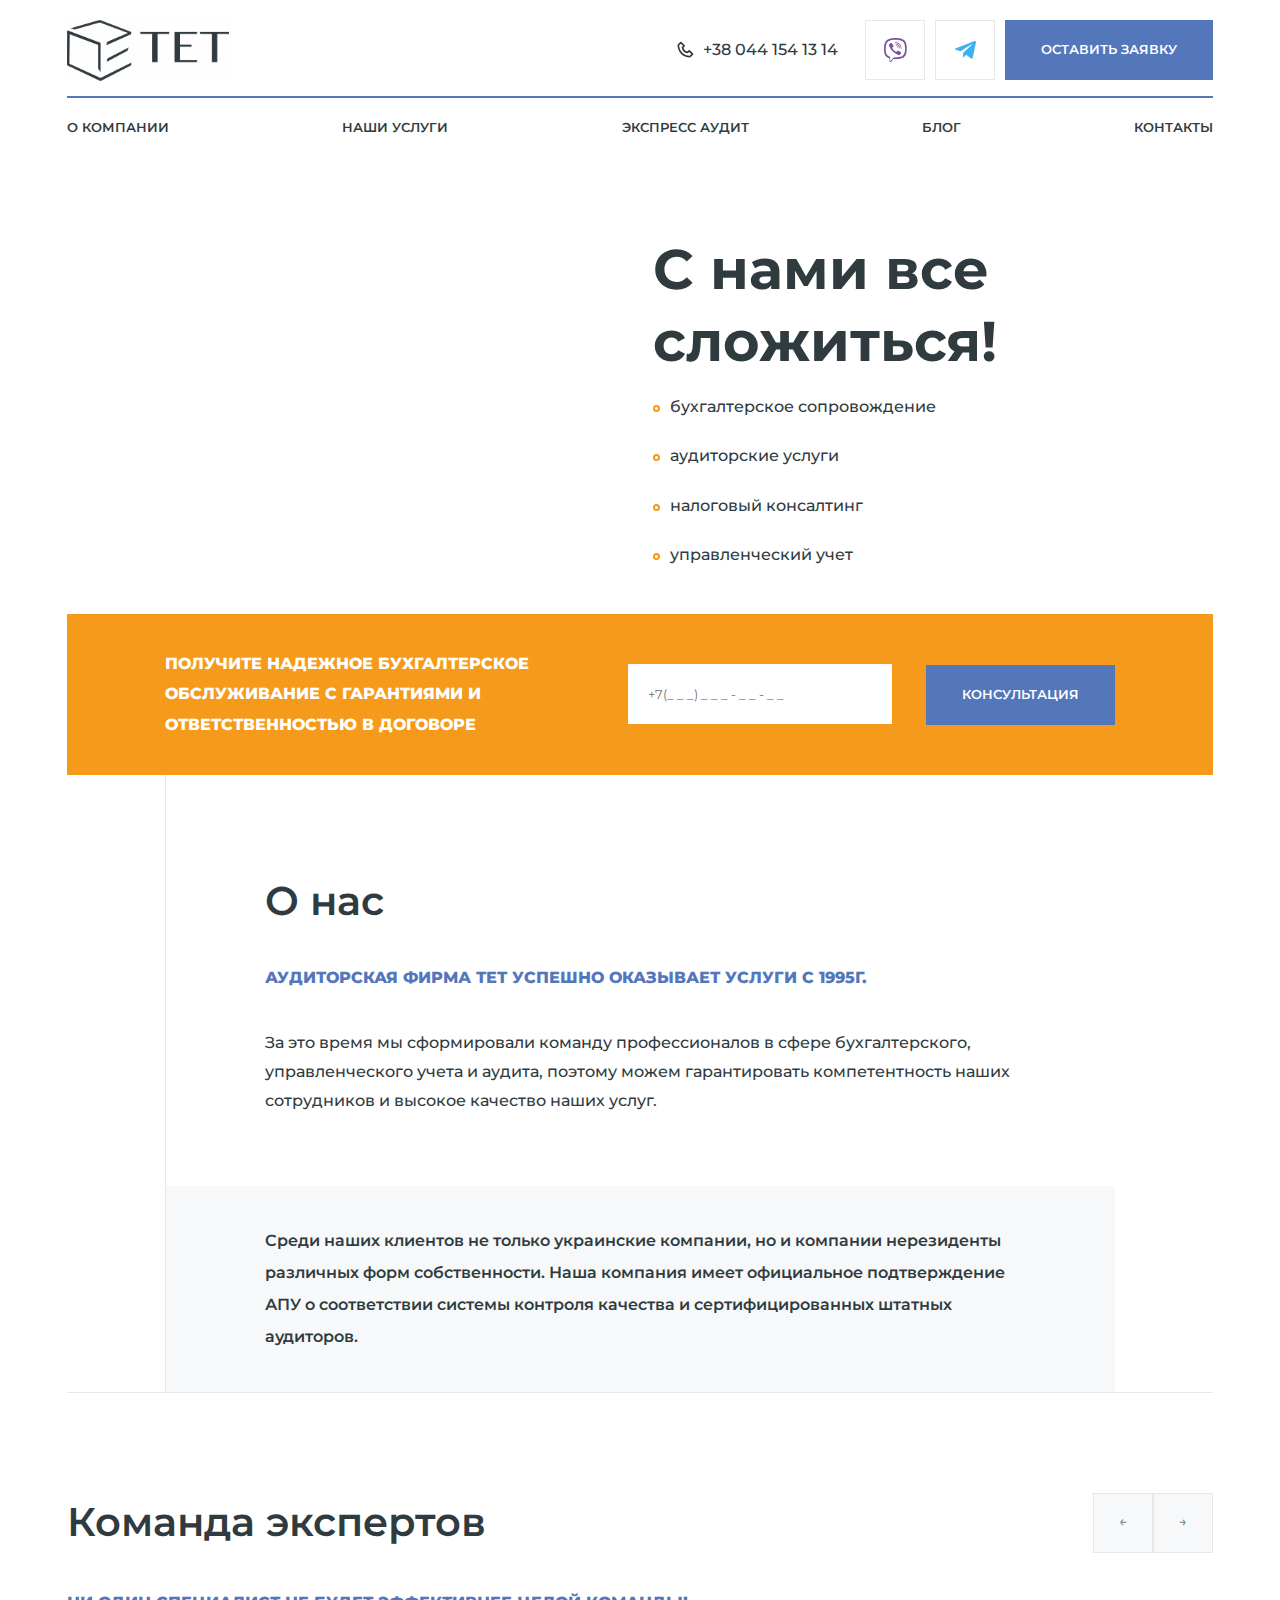
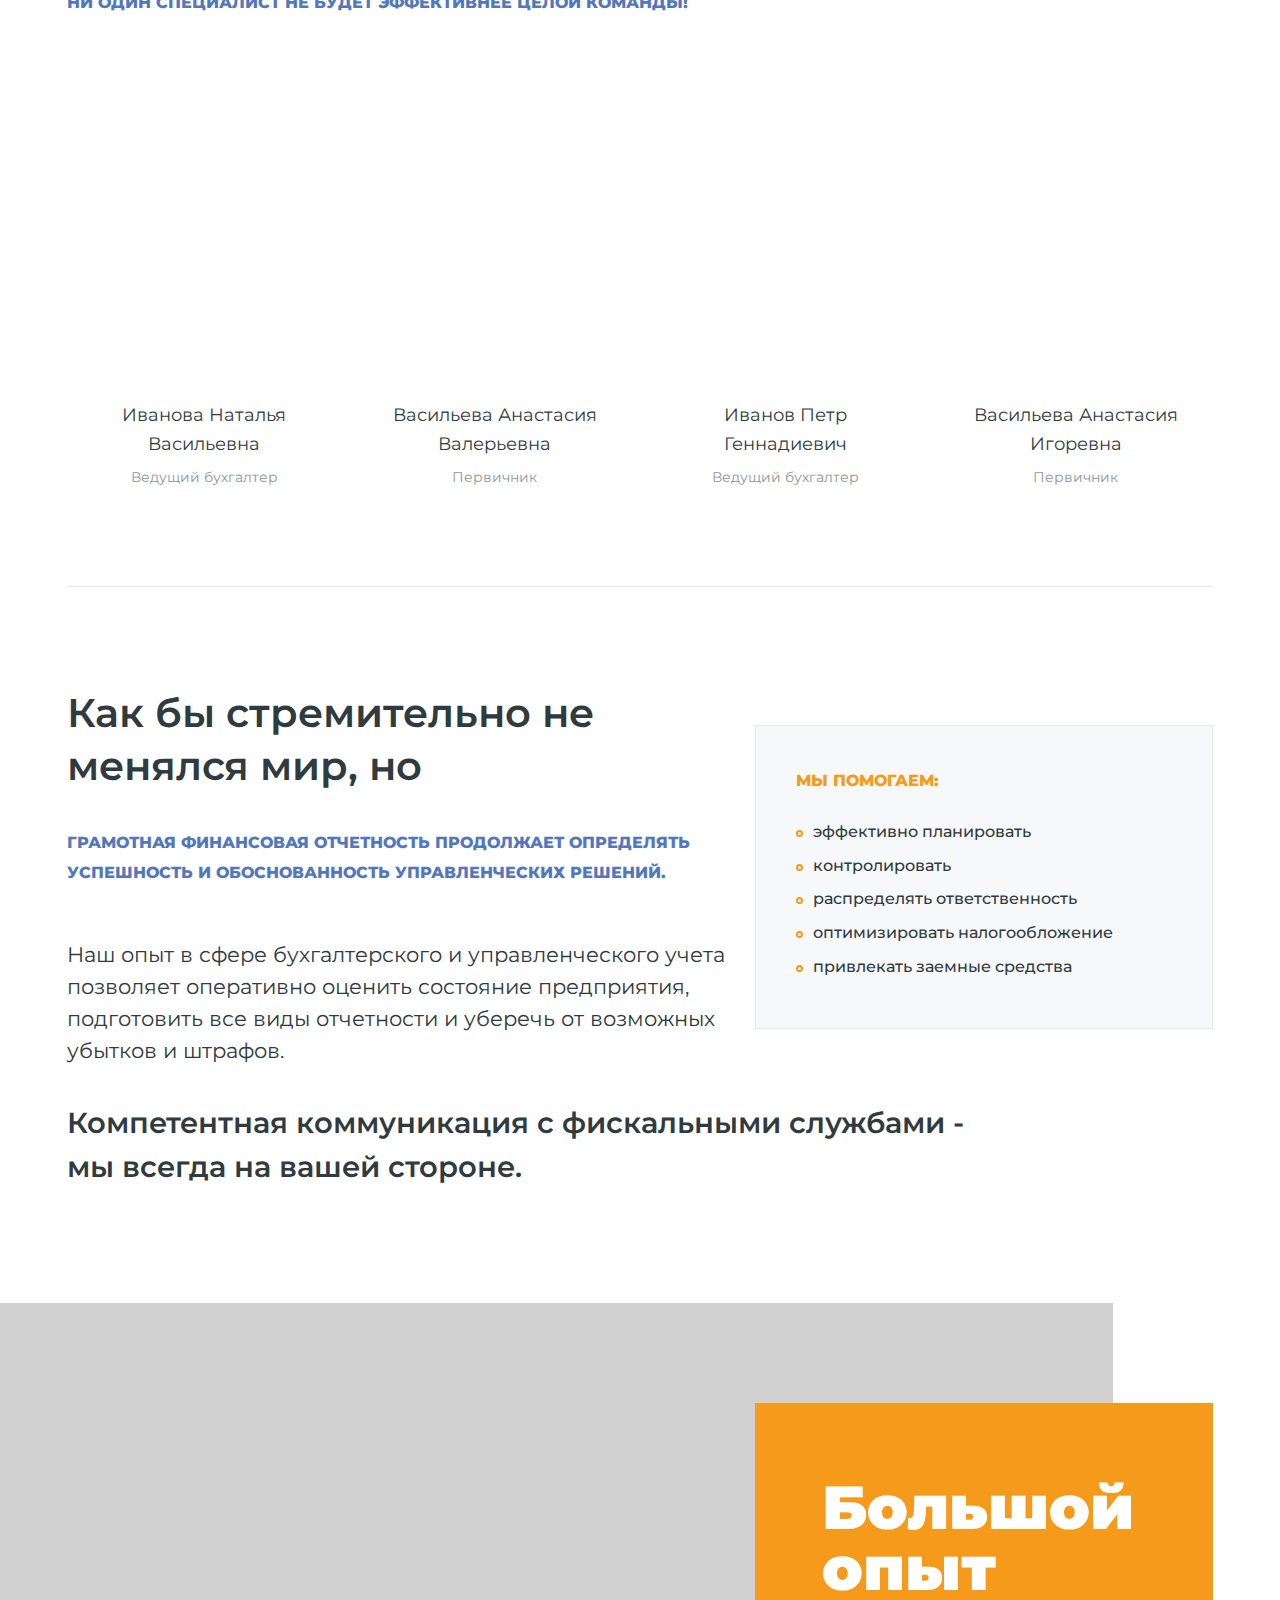
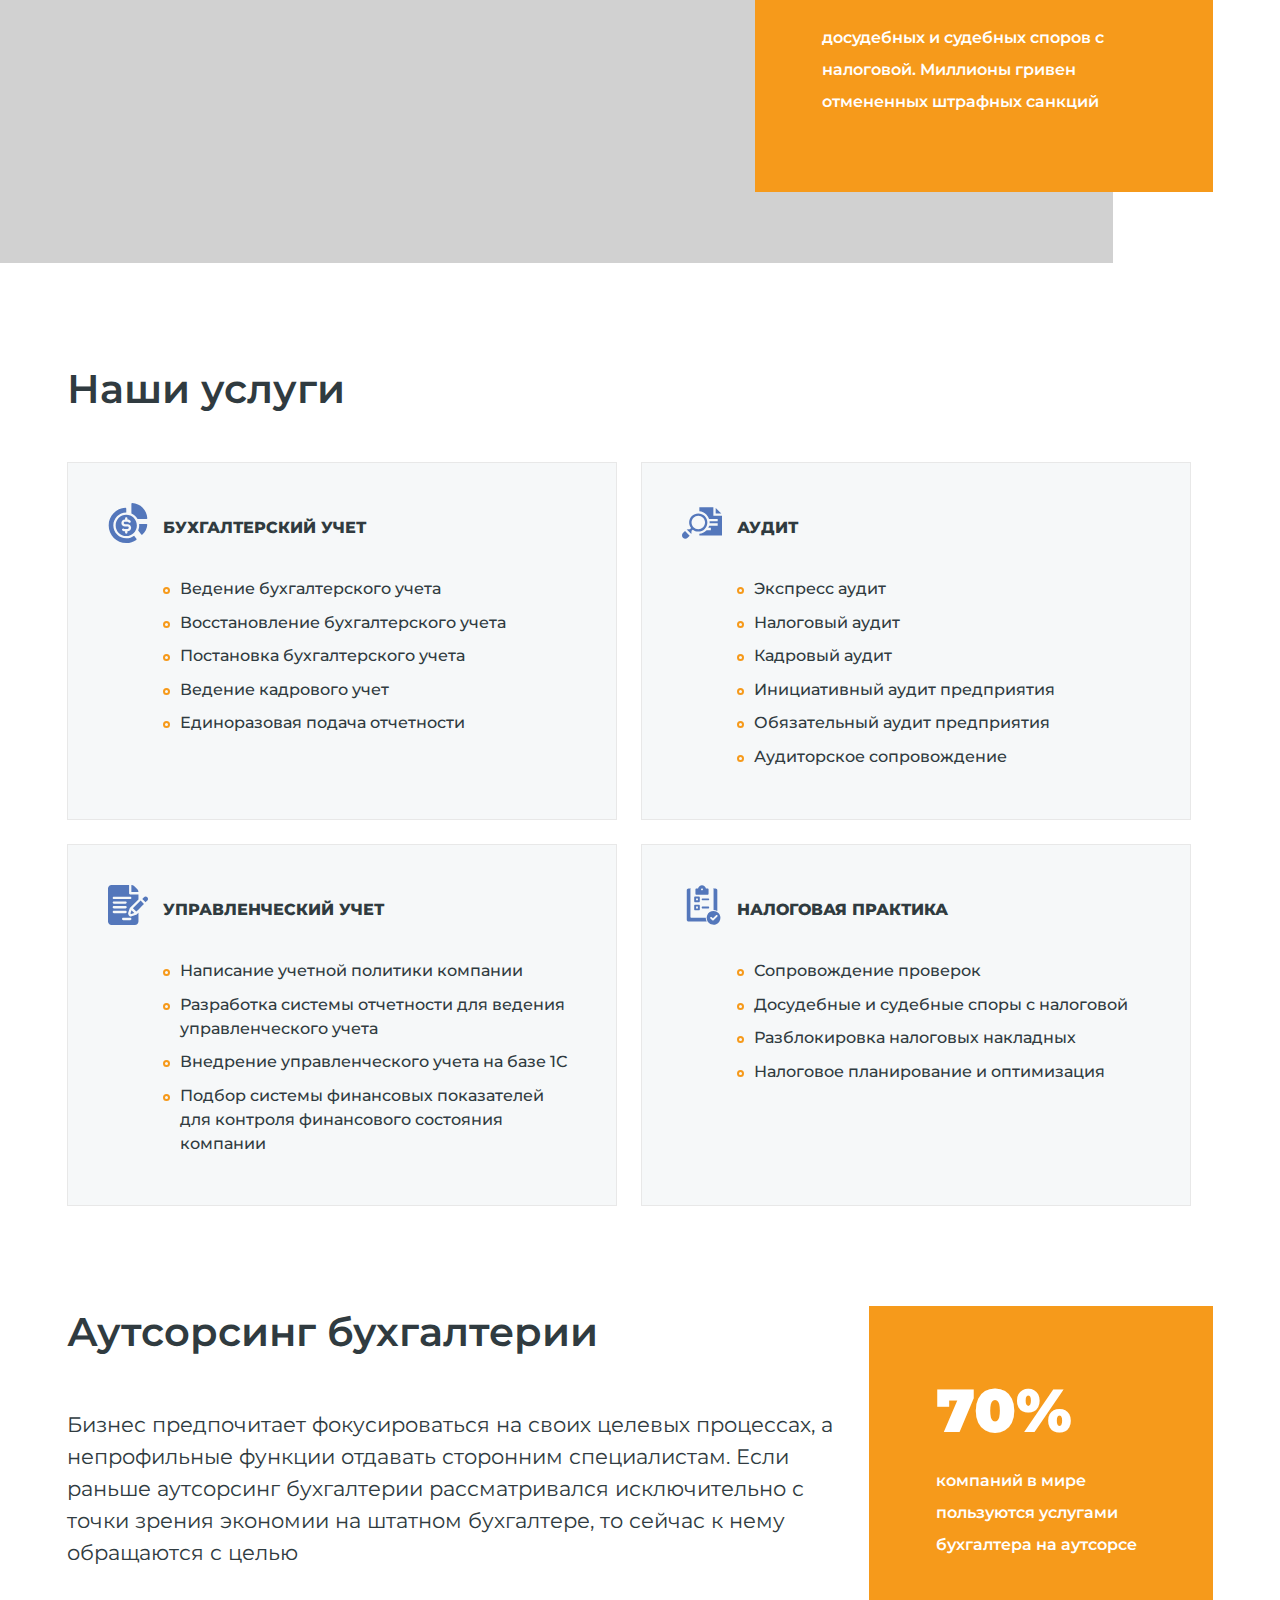
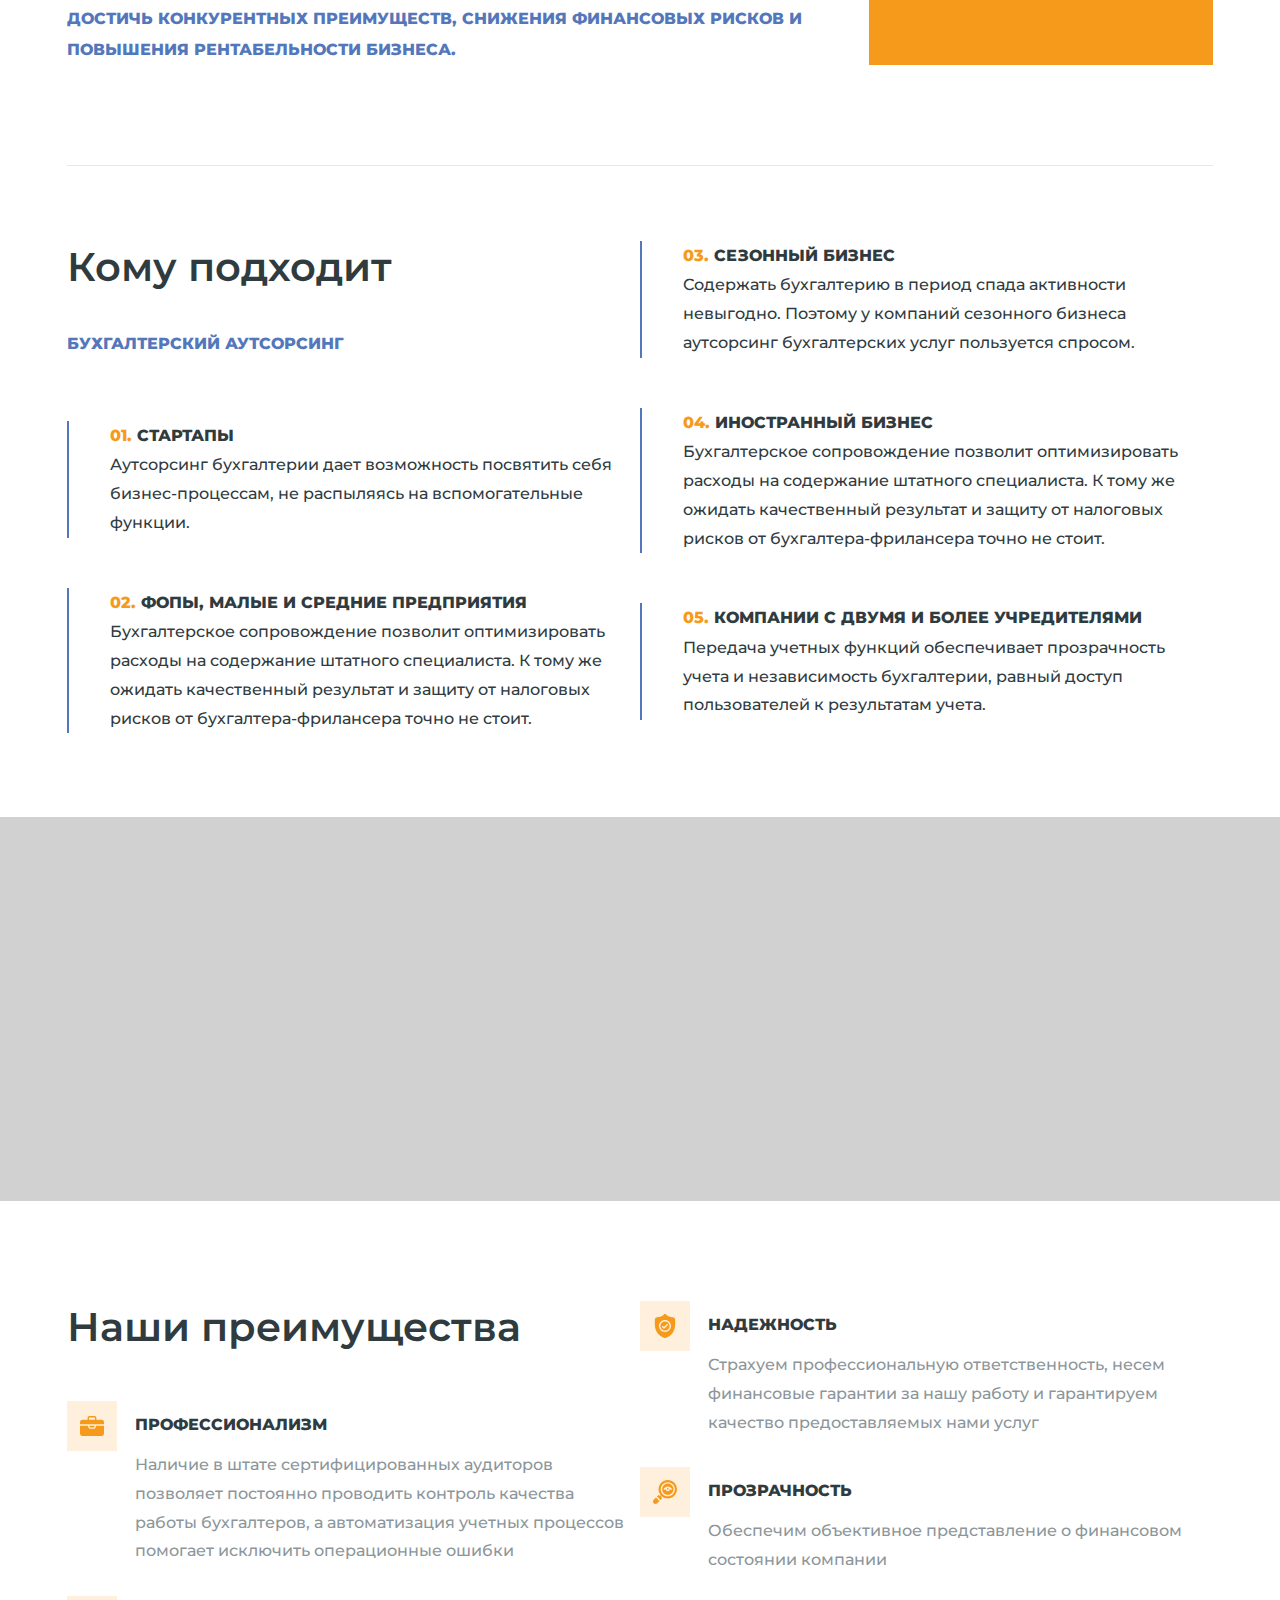
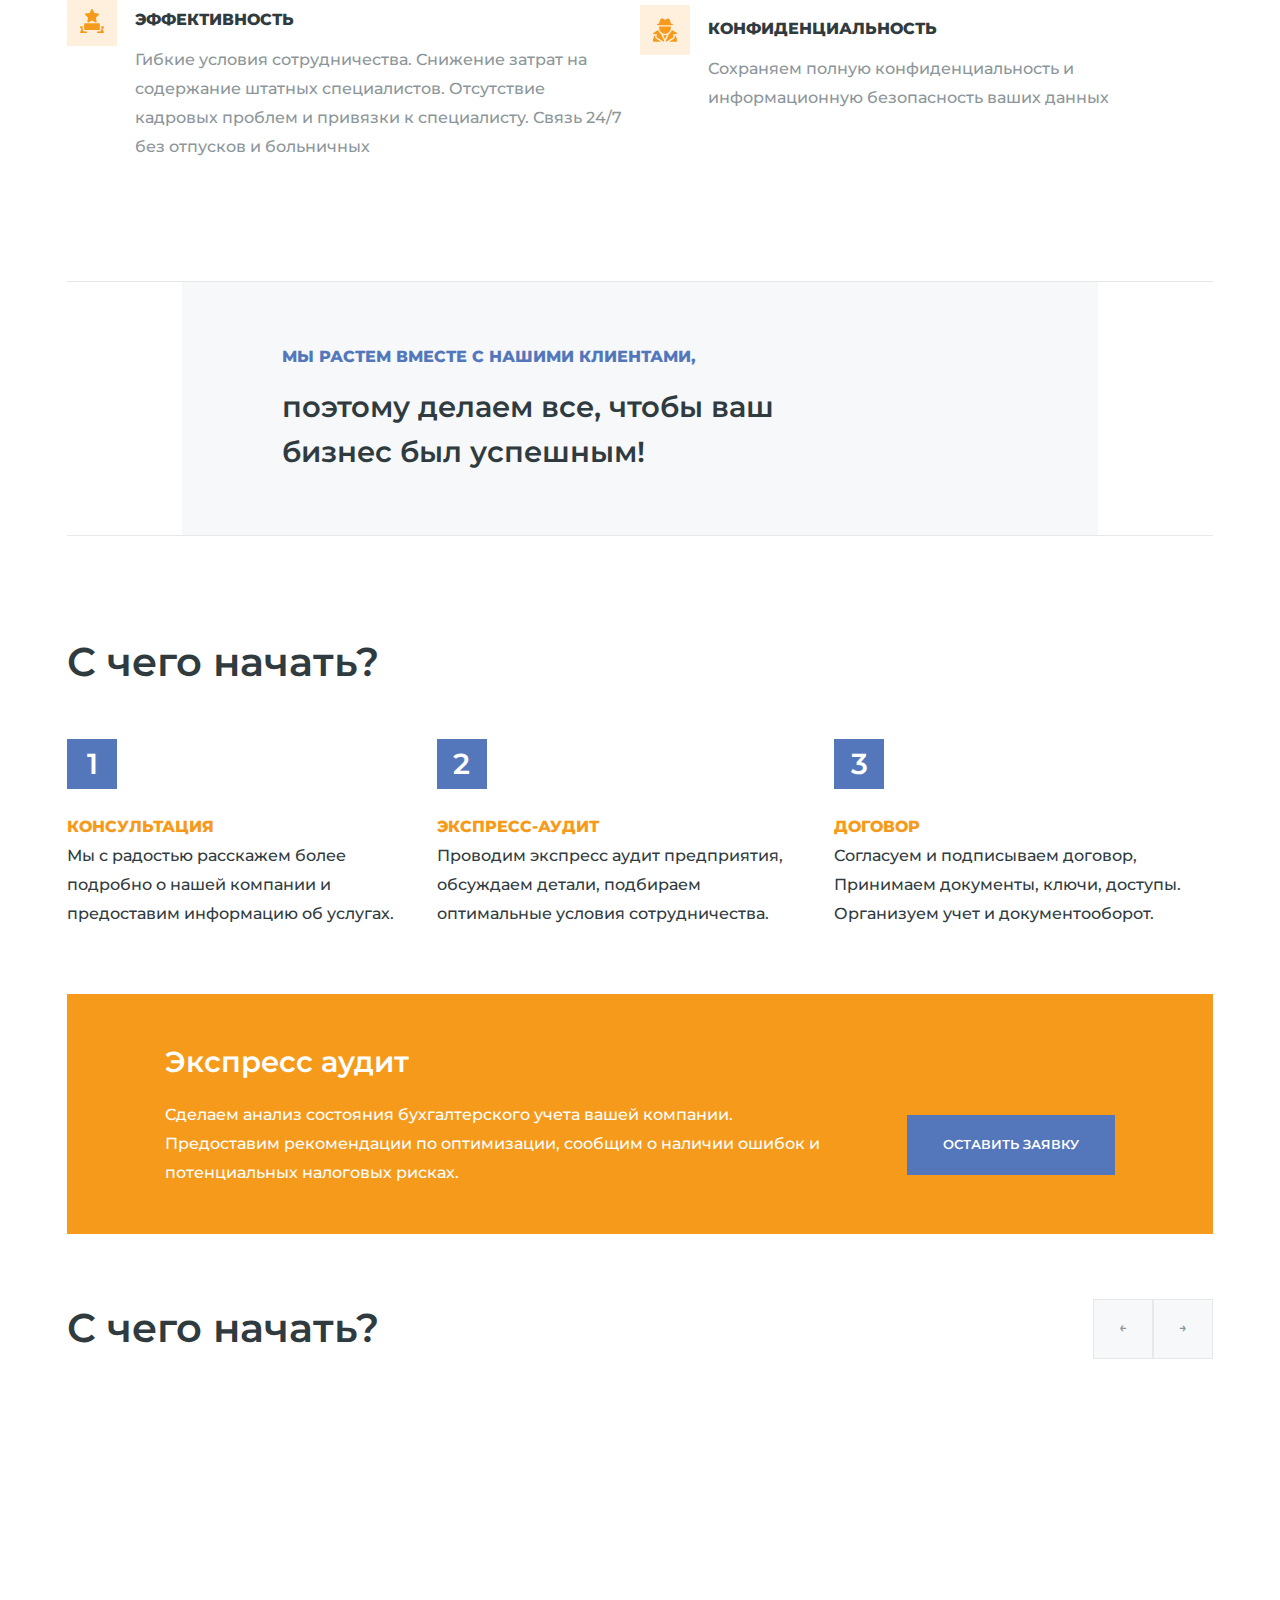
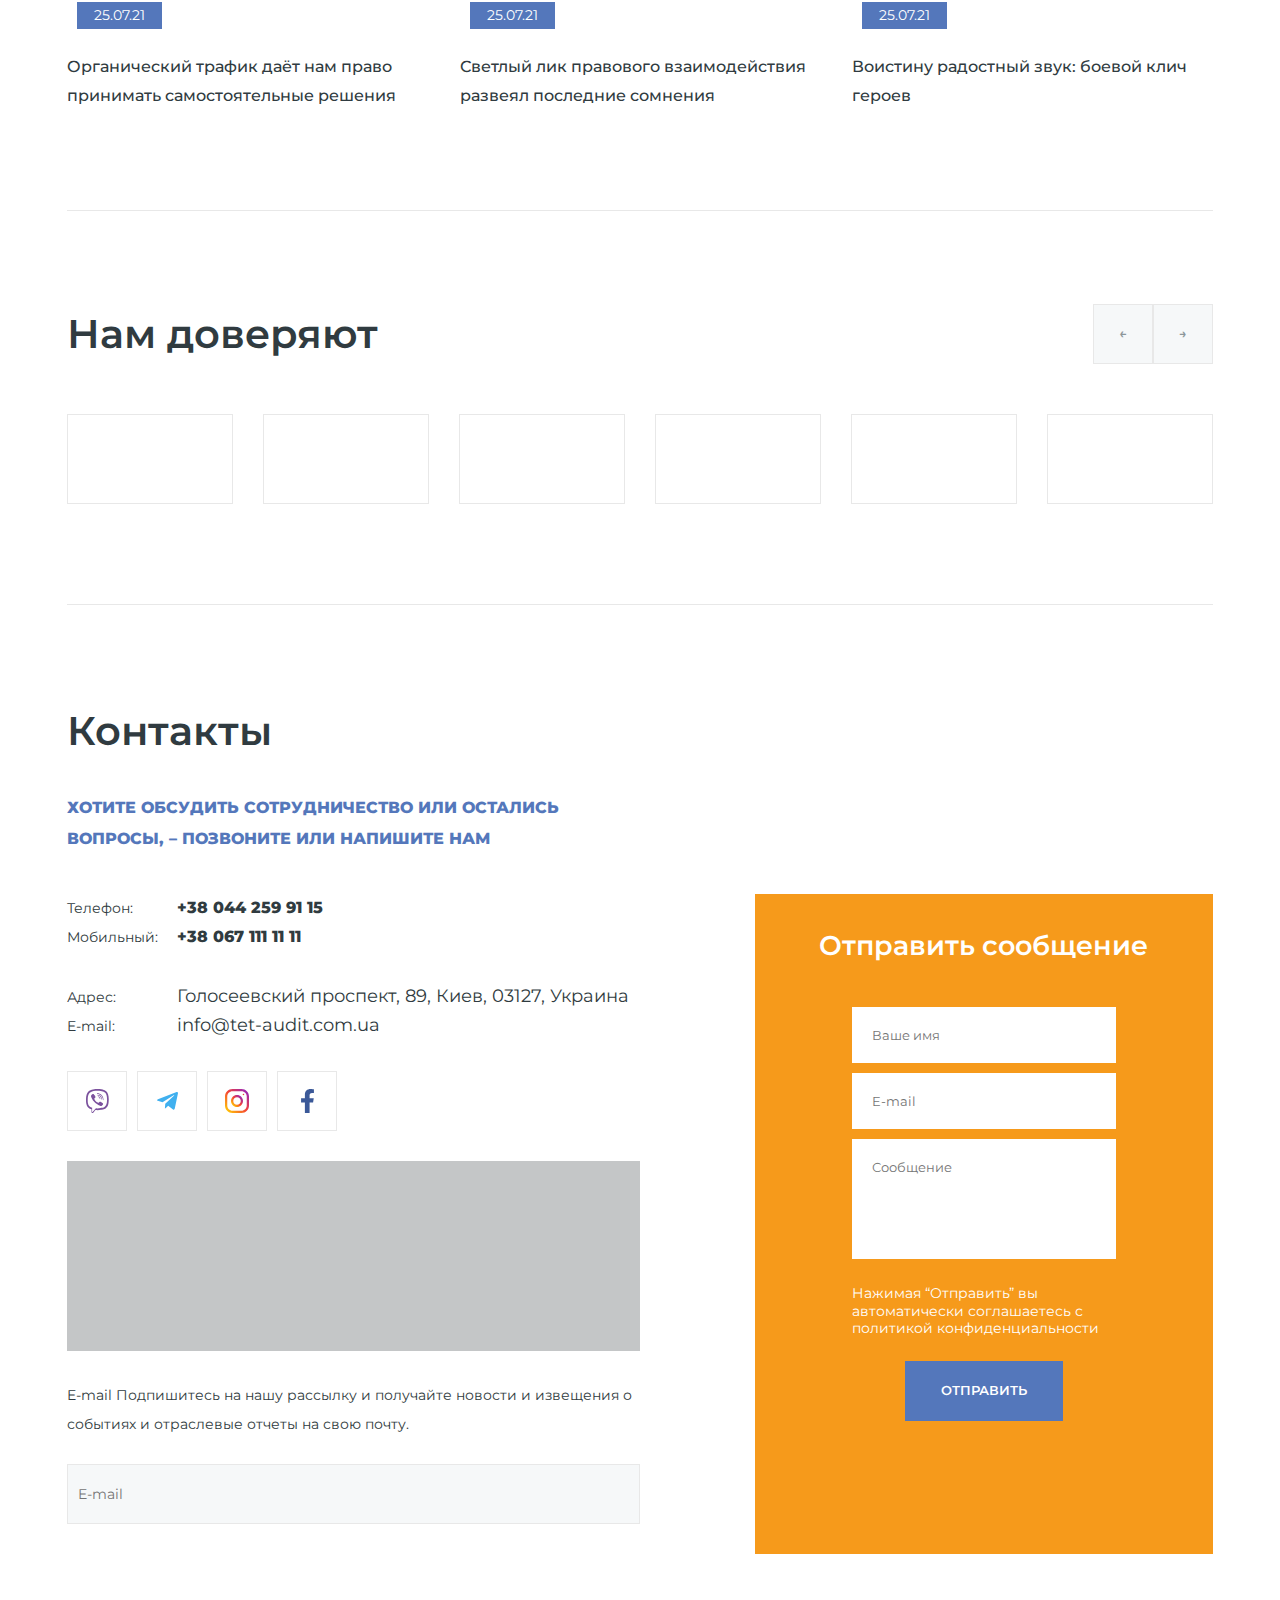
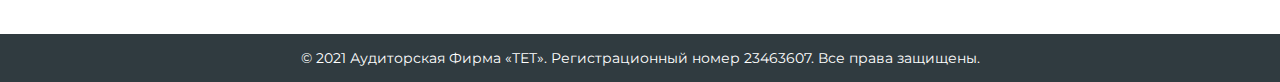
==== commit a917366f: "Верстка 01 TET Landing" ====
--- a/index.html
+++ b/index.html
@@ -117,26 +117,53 @@
               </div>
             </div>
             <h4 class="article-subtitle">Ни один специалист не будет эффективнее целой команды!</h4>
-            <div class="content-list">
-              <div class="content-list__item">
-                <div class="expert-img expert-2"></div>
-                <p class="expert-name">Иванова Наталья Васильевна</p>
-                <p class="expert-position">Ведущий бухгалтер</p>
-              </div>
-              <div class="content-list__item">
-                <div class="expert-img expert-1"></div>
-                <p class="expert-name">Васильева Анастасия Валерьевна</p>
-                <p class="expert-position">Первичник</p>
-              </div>
-              <div class="content-list__item">
-                <div class="expert-img expert-4"></div>
-                <p class="expert-name">Иванов Петр Геннадиевич</p>
-                <p class="expert-position">Ведущий бухгалтер</p>
-              </div>
-              <div class="content-list__item">
-                <div class="expert-img expert-3"></div>
-                <p class="expert-name">Васильева Анастасия Игоревна</p>
-                <p class="expert-position">Первичник</p>
+            <div class="slider-container">
+              <div class="content-list slider">
+                <div class="content-list__card">
+                  <div class="expert-img expert-2"></div>
+                  <p class="expert-name">Иванова Наталья Васильевна</p>
+                  <p class="expert-position">Ведущий бухгалтер</p>
+                </div>
+                <div class="content-list__card">
+                  <div class="expert-img expert-1"></div>
+                  <p class="expert-name">Васильева Анастасия Валерьевна</p>
+                  <p class="expert-position">Первичник</p>
+                </div>
+                <div class="content-list__card">
+                  <div class="expert-img expert-4"></div>
+                  <p class="expert-name">Иванов Петр Геннадиевич</p>
+                  <p class="expert-position">Ведущий бухгалтер</p>
+                </div>
+                <div class="content-list__card">
+                  <div class="expert-img expert-3"></div>
+                  <p class="expert-name">Васильева Анастасия Игоревна</p>
+                  <p class="expert-position">Первичник</p>
+                </div>
+                <div class="content-list__card">
+                  <div class="expert-img expert-4"></div>
+                  <p class="expert-name">Иванов Петр Геннадиевич</p>
+                  <p class="expert-position">Ведущий бухгалтер</p>
+                </div>
+                <div class="content-list__card">
+                  <div class="expert-img expert-3"></div>
+                  <p class="expert-name">Васильева Анастасия Игоревна</p>
+                  <p class="expert-position">Первичник</p>
+                </div>
+                <div class="content-list__card">
+                  <div class="expert-img expert-2"></div>
+                  <p class="expert-name">Иванова Наталья Васильевна</p>
+                  <p class="expert-position">Ведущий бухгалтер</p>
+                </div>
+                <div class="content-list__card">
+                  <div class="expert-img expert-3"></div>
+                  <p class="expert-name">Васильева Анастасия Игоревна</p>
+                  <p class="expert-position">Первичник</p>
+                </div>
+                <div class="content-list__card">
+                  <div class="expert-img expert-2"></div>
+                  <p class="expert-name">Иванова Наталья Васильевна</p>
+                  <p class="expert-position">Ведущий бухгалтер</p>
+                </div>
               </div>
             </div>
           </article>
@@ -455,24 +482,44 @@
                 <button class="button">&#8594;</button>
               </div>
             </div>
-            <div class="posts__container">
-              <div class="posts__card">
-                <div class="posts__img" style="background-image: url(src/img/Rectangle\ 25.jpg);">
-                  <p class="datestamp">25.07.21</p>
-                </div>
-                <p class="posts__text">Органический трафик даёт нам право принимать самостоятельные решения</p>
-              </div>
-              <div class="posts__card">
-                <div class="posts__img" style="background-image: url(src/img/Rectangle\ 25-1.jpg);">
-                  <p class="datestamp">25.07.21</p>
-                </div>
-                <p class="posts__text">Светлый лик правового взаимодействия развеял последние сомнения</p>
-              </div>
-              <div class="posts__card">
-                <div class="posts__img" style="background-image: url(src/img/Rectangle\ 25-2.jpg);">
-                  <p class="datestamp">25.07.21</p>
-                </div>
-                <p class="posts__text">Воистину радостный звук: боевой клич героев</p>
+            <div class="slider-container">
+              <div class="posts__container slider">
+                <div class="posts__card">
+                  <div class="posts__img" style="background-image: url(src/img/Rectangle\ 25.jpg);">
+                    <p class="datestamp">25.07.21</p>
+                  </div>
+                  <p class="posts__text">Органический трафик даёт нам право принимать самостоятельные решения</p>
+                </div>
+                <div class="posts__card">
+                  <div class="posts__img" style="background-image: url(src/img/Rectangle\ 25-1.jpg);">
+                    <p class="datestamp">25.07.21</p>
+                  </div>
+                  <p class="posts__text">Светлый лик правового взаимодействия развеял последние сомнения</p>
+                </div>
+                <div class="posts__card">
+                  <div class="posts__img" style="background-image: url(src/img/Rectangle\ 25-2.jpg);">
+                    <p class="datestamp">25.07.21</p>
+                  </div>
+                  <p class="posts__text">Воистину радостный звук: боевой клич героев</p>
+                </div>
+                <div class="posts__card">
+                  <div class="posts__img" style="background-image: url(src/img/Rectangle\ 25-1.jpg);">
+                    <p class="datestamp">25.07.21</p>
+                  </div>
+                  <p class="posts__text">Светлый лик правового взаимодействия развеял последние сомнения</p>
+                </div>
+                <div class="posts__card">
+                  <div class="posts__img" style="background-image: url(src/img/Rectangle\ 25.jpg);">
+                    <p class="datestamp">25.07.21</p>
+                  </div>
+                  <p class="posts__text">Органический трафик даёт нам право принимать самостоятельные решения</p>
+                </div>
+                <div class="posts__card">
+                  <div class="posts__img" style="background-image: url(src/img/Rectangle\ 25-2.jpg);">
+                    <p class="datestamp">25.07.21</p>
+                  </div>
+                  <p class="posts__text">Воистину радостный звук: боевой клич героев</p>
+                </div>
               </div>
             </div>
           </article>
@@ -484,13 +531,15 @@
                 <button class="button">&#8594;</button>
               </div>
             </div>
-            <div class="trust__container">
-              <div class="trust__card"></div>
-              <div class="trust__card"></div>
-              <div class="trust__card"></div>
-              <div class="trust__card"></div>
-              <div class="trust__card"></div>
-              <div class="trust__card"></div>
+            <div class="slider-container">
+              <div class="trust__container slider">
+                <div class="trust__card"></div>
+                <div class="trust__card"></div>
+                <div class="trust__card"></div>
+                <div class="trust__card"></div>
+                <div class="trust__card"></div>
+                <div class="trust__card"></div>
+              </div>
             </div>
           </article>
           <article class="contacts" id="contacts">
--- a/styles.css
+++ b/styles.css
@@ -354,18 +354,26 @@
   margin: 0;
 }
 
+.slider-container {
+  width: 100%;
+  overflow: hidden;
+}
+
+.slider {
+  transition: .5s ease-in-out;
+}
+
 .content-list {
   margin-top: 45px;
   margin-bottom: 100px;
   display: flex;
-  flex-wrap: wrap;
   justify-content: space-between;
-  gap: 30px;
-}
-
-.content-list__item {
+  gap: 1rem;
+}
+
+.content-list__card {
   display: block;
-  width: 16rem;
+  min-width: calc(25% - (3rem / 4));
 }
 
 .expert-img {
@@ -762,13 +770,12 @@
 .posts__container {
   margin-top: 50px;
   display: flex;
-  flex-wrap: wrap;
   justify-content: space-between;
   gap: 2rem;
 }
 
 .posts__card {
-  width: 31%;
+  min-width: calc(33.33% - (4rem / 3));
 }
 
 .posts__img {
@@ -1071,13 +1078,13 @@
 
   /*================================ EXPERTS ========================*/
 
-  .content-list {
+  /* .content-list {
     gap: 1rem;
   }
 
-  .content-list__item {
+  .content-list__card {
     width: 14rem;
-  }
+  } */
 
   /*======================== POSTS ==================================*/
   
@@ -1158,8 +1165,8 @@
     margin-bottom: 70px;
   }
 
-  .content-list__item {
-    width: 13.5rem;
+  .content-list__card {
+    min-width: calc(33.33% - (2rem / 3));
   }
 
   /*============================= EXPERIENCE ==============================*/
@@ -1316,21 +1323,6 @@
 @media only screen and (max-width: 920px) {
   .main-screen__image {
     width: 45%;
-  }
-
-  /*=========================== EXPERTS ============================*/
-
-  .content-list {
-    gap: 2rem;
-    justify-content: space-evenly;
-  }
-
-  .content-list__item {
-    width: 20rem;
-  }
-
-  .expert-img {
-    height: 20rem;
   }
 
   /*=========================== EXPERIENCE ==========================*/
@@ -1473,9 +1465,9 @@
     gap: 1.5rem;
   }
 
-  .content-list__item {
+  /* .content-list__card {
     width: 23rem;
-  }
+  } */
 
   .expert-img {
     height: 23rem;
@@ -1724,7 +1716,7 @@
 
   /*=========================== EXPERTS ===============================*/
 
-  .content-list__item {
+  .content-list__card {
     width: 17rem;
   }
 
